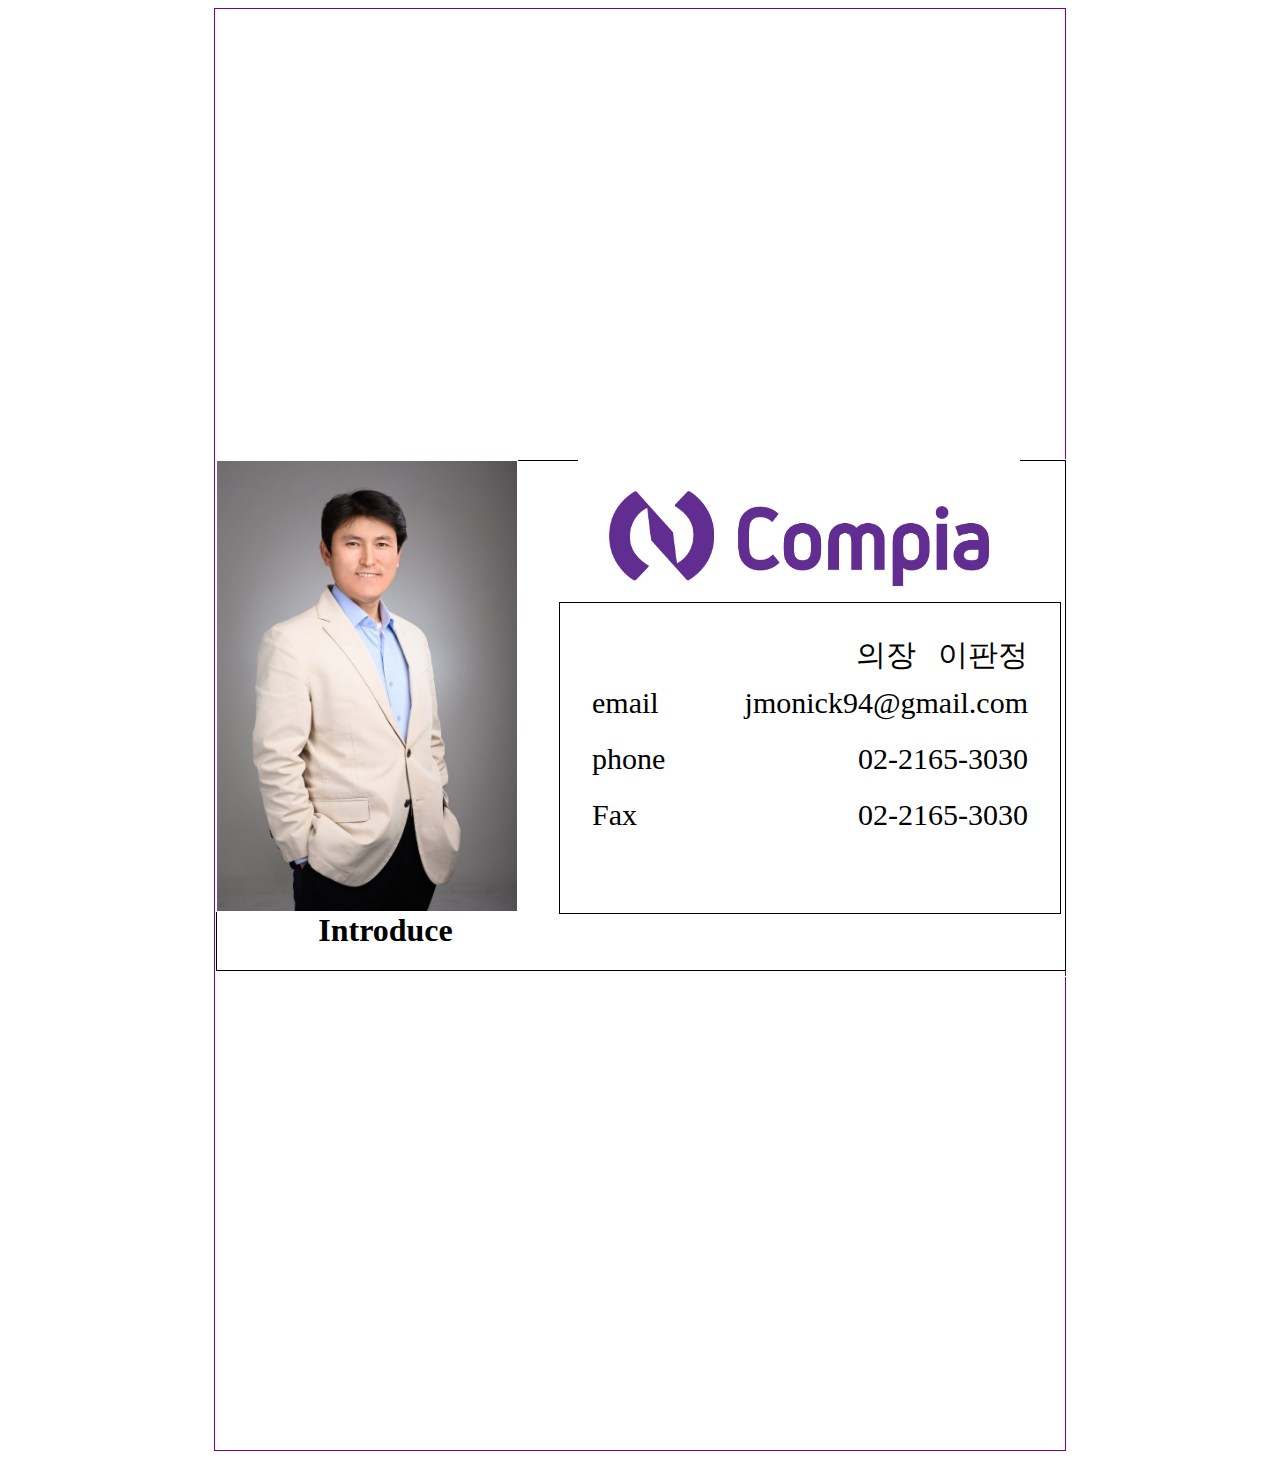
==== index.html @ 0e8a0f9a "photo add" ====
<!DOCTYPE html>
<html lang="en">
  <head>
    <meta charset="UTF-8" />
    <meta http-equiv="X-UA-Compatible" content="IE=edge" />
    <meta
      name="viewport"
      content="width=device-width, initial-scale=1.0, maximum-scale=1.0, minimum-scale=1.0, user-scalable=no, target-densitydpi=medium-dpi"
    />
    <link rel="stylesheet" href="/index.css" />
    <title>Landing Page</title>
  </head>
  <body>
    <center>
      <div
        id="div_wrapper"
        style="
          height: 1441px;
          width: 850px;
          border: 1px solid purple;
          position: relative;
        "
      >
        <div id="imgcontainer" style="height: 450px;">
          <iframe
            width="850px"
            height="450"
            src="https://youtu.be/2kxlyRUYtfc"
            title="YouTube video player"
            frameborder="0"
            allow="accelerometer; autoplay; clipboard-write; encrypted-media; gyroscope; picture-in-picture"
            allowfullscreen
          >
          </iframe>
        </div>
        <!--명함 사진 및 이름/정보 적는 div wrapper-->
        <div
          id="intro_wrapper"
          style="
            height: 516.34px;
            width: 850px;
            margin: ;
            border: 1px solid white;
          "
        >
          <!--명함 wrapper -->
          <div
            id="mypicture"
            style="
              height: 450px;
              width: 300px;
              padding: 10;
              margin: 0;
              border: 1px solid white;
              align-self: center;
              float: left;
            "
          >
            <img
              src="/src/이판정의장님/명함사진.jpg"
              style="width: 100%; height: auto"
            />
          </div>
          <!--로고 넣는 곳-->
          <div
            id="detail_logo"
            style="
              height: 80px;
              width: 380px;
              padding: 30px;
              margin-left: 60px;
              border: 1px solid white;
              align-items: center;
              float: left;
            "
          >
            <img
              src="/src/3사 로고/콤피아로고.png"
              style="width: 100%; height: auto"
            />
          </div>

          <div
            id="description"
            style="
              height: 270px;
              width: 460px;
              padding: 20px;
              margin: 5px;
              border: 1px solid black;
              align-items: center;
              margin-top: auto;
              float: right;
            "
          >
          <div id="NP_Wrapper" style="height: 50px; width: auto; border: 1px solid white; float: right;">
          <!--직함wrapper-->
            <span
              id="des_postion"
              style="
                height: 100;
                width: auto;
               position: relative;
                border: 1px solid white;
                padding: 10px;
                font-size: 30px;
                float:right; "
            >
            이판정
        </span>
            <span
            id="des_postion"
            style="
              height: 200;
              width:auto ;
              padding: 10px;
              margin: 0px auto;
              border: 1px solid white;
              font-size: 30px;
              float:left;
              
            "
          >
            의장
          </span>
          </div>
          <div id="email" style="border: 1px solid white;">
            <span
            id="des_postion"
            style="
              height: 100;
              width: auto;
             position: relative;
              border: 1px solid white;
              padding: 10px;
              font-size: 30px;
              float:right; "
          >
         jmonick94@gmail.com
      </span>
          <span
          id="des_postion"
          style="
            height: 200;
            width:auto ;
            padding: 10px;
            margin: 0px auto;
            border: 1px solid white;
            font-size: 30px;
            float:left;
          "
        >
          email
          </div>
        <div id="Fax" style="border: 1px solid white;">
          <span
          id="des_postion"
          style="
            height: 100;
            width: auto;
           position: relative;
            border: 1px solid white;
            padding: 10px;
            font-size: 30px;
            float:right; "
        >
       02-2165-3030
    </span>
        <span
        id="des_postion"
        style="
          height: 200;
          width:auto ;
          padding: 10px;
          margin: 0px auto;
          border: 1px solid white;
          font-size: 30px;
          float:left;
        "
      >
       phone
        </div>
        <div id="Fax" style="border: 1px solid white;">
          <span
          id="des_postion"
          style="
            height: 100;
            width: auto;
           position: relative;
            border: 1px solid white;
            padding: 10px;
            font-size: 30px;
            float:right; "
        >
       02-2165-3030
    </span>
        <span
        id="des_postion"
        style="
          height: 200;
          width:auto ;
          padding: 10px;
          margin: 0px auto;
          border: 1px solid white;
          font-size: 30px;
          float:left;
        "
      >
       Fax
        </div>
        </div>
        
        
        <div id="introducemyself" style="border: 1px solid black;">
          <h1>Introduce</h1>
          <p>
            </p>
            </div>
        </div>
        </div>
        </div>
        </div>
        </div>
        </center>
  </body>
</html>
---- index.css ----
@media (max-width: 480px) {
  .wrapper {
    padding: 40px 20px;
  }
}
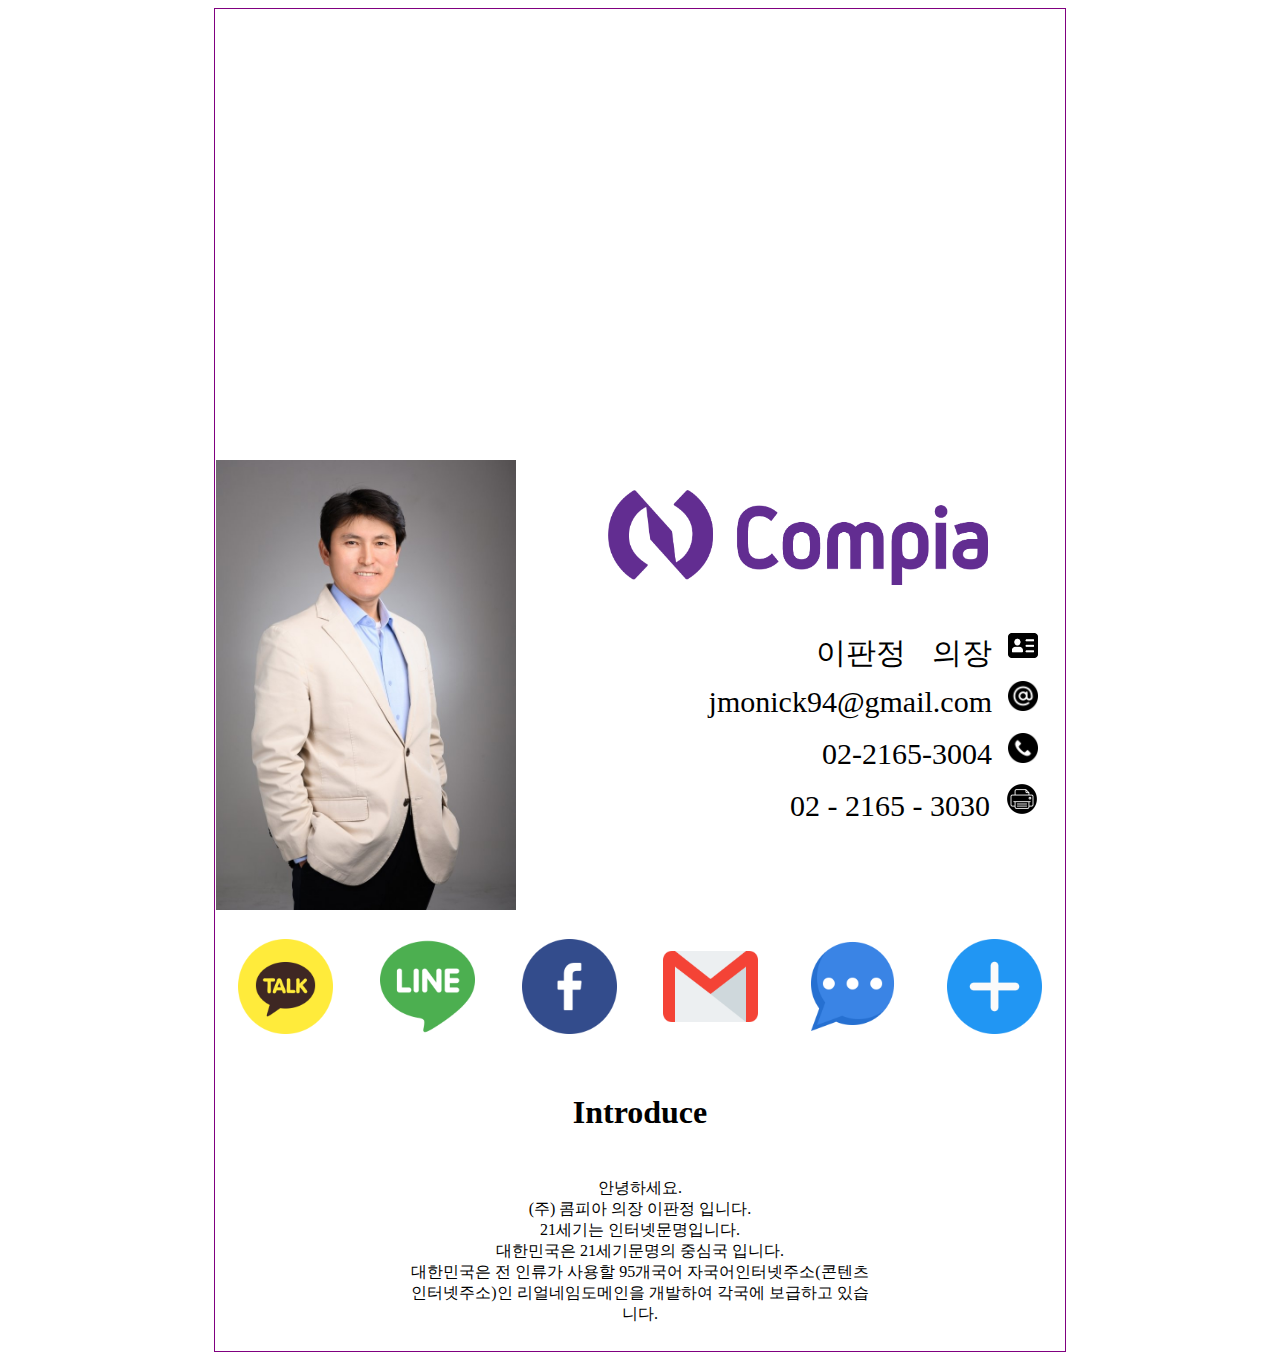
==== commit 0b600ba5: "add" ====
--- a/index.html
+++ b/index.html
@@ -15,13 +15,13 @@
       <div
         id="div_wrapper"
         style="
-          height: 1441px;
+          height: auto;
           width: 850px;
           border: 1px solid purple;
           position: relative;
         "
       >
-        <div id="imgcontainer" style="height: 450px;">
+        <div id="imgcontainer" style="height: 450px">
           <iframe
             width="850px"
             height="450"
@@ -37,10 +37,8 @@
         <div
           id="intro_wrapper"
           style="
-            height: 516.34px;
+            height: 480px;
             width: 850px;
-            margin: ;
-            border: 1px solid white;
           "
         >
           <!--명함 wrapper -->
@@ -61,6 +59,7 @@
               style="width: 100%; height: auto"
             />
           </div>
+
           <!--로고 넣는 곳-->
           <div
             id="detail_logo"
@@ -76,10 +75,11 @@
           >
             <img
               src="/src/3사 로고/콤피아로고.png"
-              style="width: 100%; height: auto"
+              style="width: 100%; height: auto; float: right;"
             />
           </div>
 
+          <!--이름 직함 이메일 팩스 전화번호 전체 -->
           <div
             id="description"
             style="
@@ -87,140 +87,216 @@
               width: 460px;
               padding: 20px;
               margin: 5px;
-              border: 1px solid black;
               align-items: center;
               margin-top: auto;
               float: right;
             "
           >
-          <div id="NP_Wrapper" style="height: 50px; width: auto; border: 1px solid white; float: right;">
-          <!--직함wrapper-->
-            <span
-              id="des_postion"
-              style="
-                height: 100;
+
+          <!--이름 직함 wrapper-->
+            <div
+              id="NP_Wrapper"
+              style="
+                height: 50px;
                 width: auto;
-               position: relative;
                 border: 1px solid white;
-                padding: 10px;
-                font-size: 30px;
-                float:right; "
+                float: right;
+              "
             >
-            이판정
-        </span>
-            <span
-            id="des_postion"
+              <div
+                id="des_postion"
+                style="
+                  height: 100;
+                  width: auto;
+                  position: relative;
+                  border: 1px solid white;
+                  padding: 10px;
+                  font-size: 30px;
+                  display: inline-block;
+                "
+              >
+                이판정
+              </div>
+              <div
+                id="des_postion"
+                style="
+                  height: 200;
+                  width: auto;
+                  padding: 10px;
+                  margin: 0px auto;
+                  border: 1px solid white;
+                  font-size: 30px;
+                  display: inline-block;
+                "
+              >
+                의장
+              </div>
+              <img src="src/icon/id-card.png"  
+              style="
+              height: 33px;
+              width: 30px;
+              margin: 0px auto;
+              border: 1px solid white;
+              font-size: 30px;
+              display: inline-block;
+              "/>
+              </div>
+              <!--이메일-->
+              <div
+              id="email_Wrapper"
+              style="
+                height: 50px;
+                width: auto;
+                border: 1px solid white;
+                float: right;
+              "
+            >
+              <div
+                id="des_postion"
+                style="
+                  height: 100;
+                  width: auto;
+                  position: relative;
+                  border: 1px solid white;
+                  padding: 10px;
+                  font-size: 30px;
+                  display: inline-block;
+                  
+                
+                "
+              >
+              jmonick94@gmail.com
+            </div>
+            <img src="src/icon/arroba.png"  
             style="
-              height: 200;
-              width:auto ;
-              padding: 10px;
-              margin: 0px auto;
-              border: 1px solid white;
-              font-size: 30px;
-              float:left;
-              
-            "
-          >
-            의장
-          </span>
-          </div>
-          <div id="email" style="border: 1px solid white;">
-            <span
-            id="des_postion"
-            style="
-              height: 100;
-              width: auto;
-             position: relative;
-              border: 1px solid white;
-              padding: 10px;
-              font-size: 30px;
-              float:right; "
-          >
-         jmonick94@gmail.com
-      </span>
-          <span
-          id="des_postion"
-          style="
-            height: 200;
-            width:auto ;
-            padding: 10px;
+            height: 30px;
+            width: 30px;
             margin: 0px auto;
             border: 1px solid white;
             font-size: 30px;
-            float:left;
-          "
-        >
-          email
+            display: inline-block;
+            "/>
+            </div>
+            <!--이메일-->
+            <div
+              id="email_Wrapper"
+              style="
+              height: 50px;
+              width: auto;
+              border: 1px solid white;
+              float: right;
+              "
+              >
+                <div
+                  id="des_postion"
+                  style="
+                    height: 100;
+                    width: auto;
+                    position: relative;
+                    border: 1px solid white;
+                    padding: 10px;
+                    font-size: 30px;
+                    display: inline-block;
+                  "
+                >
+                  02-2165-3004
+                </div>
+                <img src="src/icon/phone-call.png"  
+                style="
+                height: 30px;
+                width: 30px;
+                margin: 0px auto;
+                border: 1px solid white;
+                font-size: 30px;
+                display: inline-block;
+                "/>
+                </div>
+            <!--fax-->
+            <div
+              id="email_Wrapper"
+              style="
+              height: 50px;
+              width: auto;
+              border: 1px solid white;
+              float: right;
+              "
+              >
+                <div
+                    id="des_postion"
+                    style="
+                      height: 100;
+                      width: auto;
+                      position: relative;
+                      border: 1px solid white;
+                      padding: 10px;
+                      font-size: 30px;
+                      display: inline-block;
+                    "
+                  >
+                  02 - 2165 - 3030
+              </div>
+              <img src="src/icon/fax.png"  
+              style="
+              height: 32px;
+              width: 32px;
+              margin: 0px auto;
+              border: 1px solid white;
+              font-size: 30px;
+              display: inline-block;
+              "/>
+              </div>
+                </div>
+                </div>
+
+                <!--아이콘-->
+                <div class="icons" style="height: auto;display: flex; justify-content: space-around;">
+                  
+                    <img src="src/icon/premium-icon-kakao-talk-3669973.png"
+                    style="height:95px; width: 95px; flex-direction: column; display: flex;justify-content: space-around;">
+                    <img src="src/icon/free-icon-line-2111498.png"
+                    style="height:95px; width: 95px;  flex-direction: column;display: flex;justify-content: space-around;">
+                    <img src="src/icon/premium-icon-facebook-4494475.png"
+                    style="height:95px; width: 95px;  flex-direction: column;display: flex;justify-content: space-around;">
+                    <img src="src/icon/free-icon-gmail-732200.png"
+                    style="height:95px; width: 95px;  flex-direction: column;display: flex;justify-content: space-around;">
+                    <img src="src/icon/message.png"
+                    style="height:95px; width: 95px;  flex-direction: column;display: flex;justify-content: space-around;">
+                    <img src="src/icon/free-icon-plus-1828817.png"
+                    style="height:95px; width: 95px;  flex-direction: column;display: flex;justify-content: space-around;">
+
+                </div>        
+
+                <!--Introduction-->
+                <div id="introducemyself">
+                  <h1 style="margin-top: 60px;">Introduce</h1>
+
+                  <!--소개글-->
+                  <div class="diaglogue" 
+                  style="
+                    height: auto;
+                    width: 460px;
+                    padding: 10px;
+                    align-items: center;
+                    margin-top: auto;
+                    align-items: center;
+                  "
+                >
+                  <p>
+                    안녕하세요.<br>
+                    (주) 콤피아 의장 이판정 입니다.<Br>
+                    21세기는 인터넷문명입니다.<br>
+                    대한민국은 21세기문명의 중심국 입니다.<br>
+                    대한민국은 전 인류가 사용할 95개국어 자국어인터넷주소(콘텐츠인터넷주소)인 리얼네임도메인을 개발하여 각국에 보급하고 있습니다.<br>
+                    </p>
+                    </div>
+                </div>
+                
+
+              </div>
+            </div>
           </div>
-        <div id="Fax" style="border: 1px solid white;">
-          <span
-          id="des_postion"
-          style="
-            height: 100;
-            width: auto;
-           position: relative;
-            border: 1px solid white;
-            padding: 10px;
-            font-size: 30px;
-            float:right; "
-        >
-       02-2165-3030
-    </span>
-        <span
-        id="des_postion"
-        style="
-          height: 200;
-          width:auto ;
-          padding: 10px;
-          margin: 0px auto;
-          border: 1px solid white;
-          font-size: 30px;
-          float:left;
-        "
-      >
-       phone
         </div>
-        <div id="Fax" style="border: 1px solid white;">
-          <span
-          id="des_postion"
-          style="
-            height: 100;
-            width: auto;
-           position: relative;
-            border: 1px solid white;
-            padding: 10px;
-            font-size: 30px;
-            float:right; "
-        >
-       02-2165-3030
-    </span>
-        <span
-        id="des_postion"
-        style="
-          height: 200;
-          width:auto ;
-          padding: 10px;
-          margin: 0px auto;
-          border: 1px solid white;
-          font-size: 30px;
-          float:left;
-        "
-      >
-       Fax
-        </div>
-        </div>
-        
-        
-        <div id="introducemyself" style="border: 1px solid black;">
-          <h1>Introduce</h1>
-          <p>
-            </p>
-            </div>
-        </div>
-        </div>
-        </div>
-        </div>
-        </div>
-        </center>
+      </div>
+    </center>
   </body>
 </html>
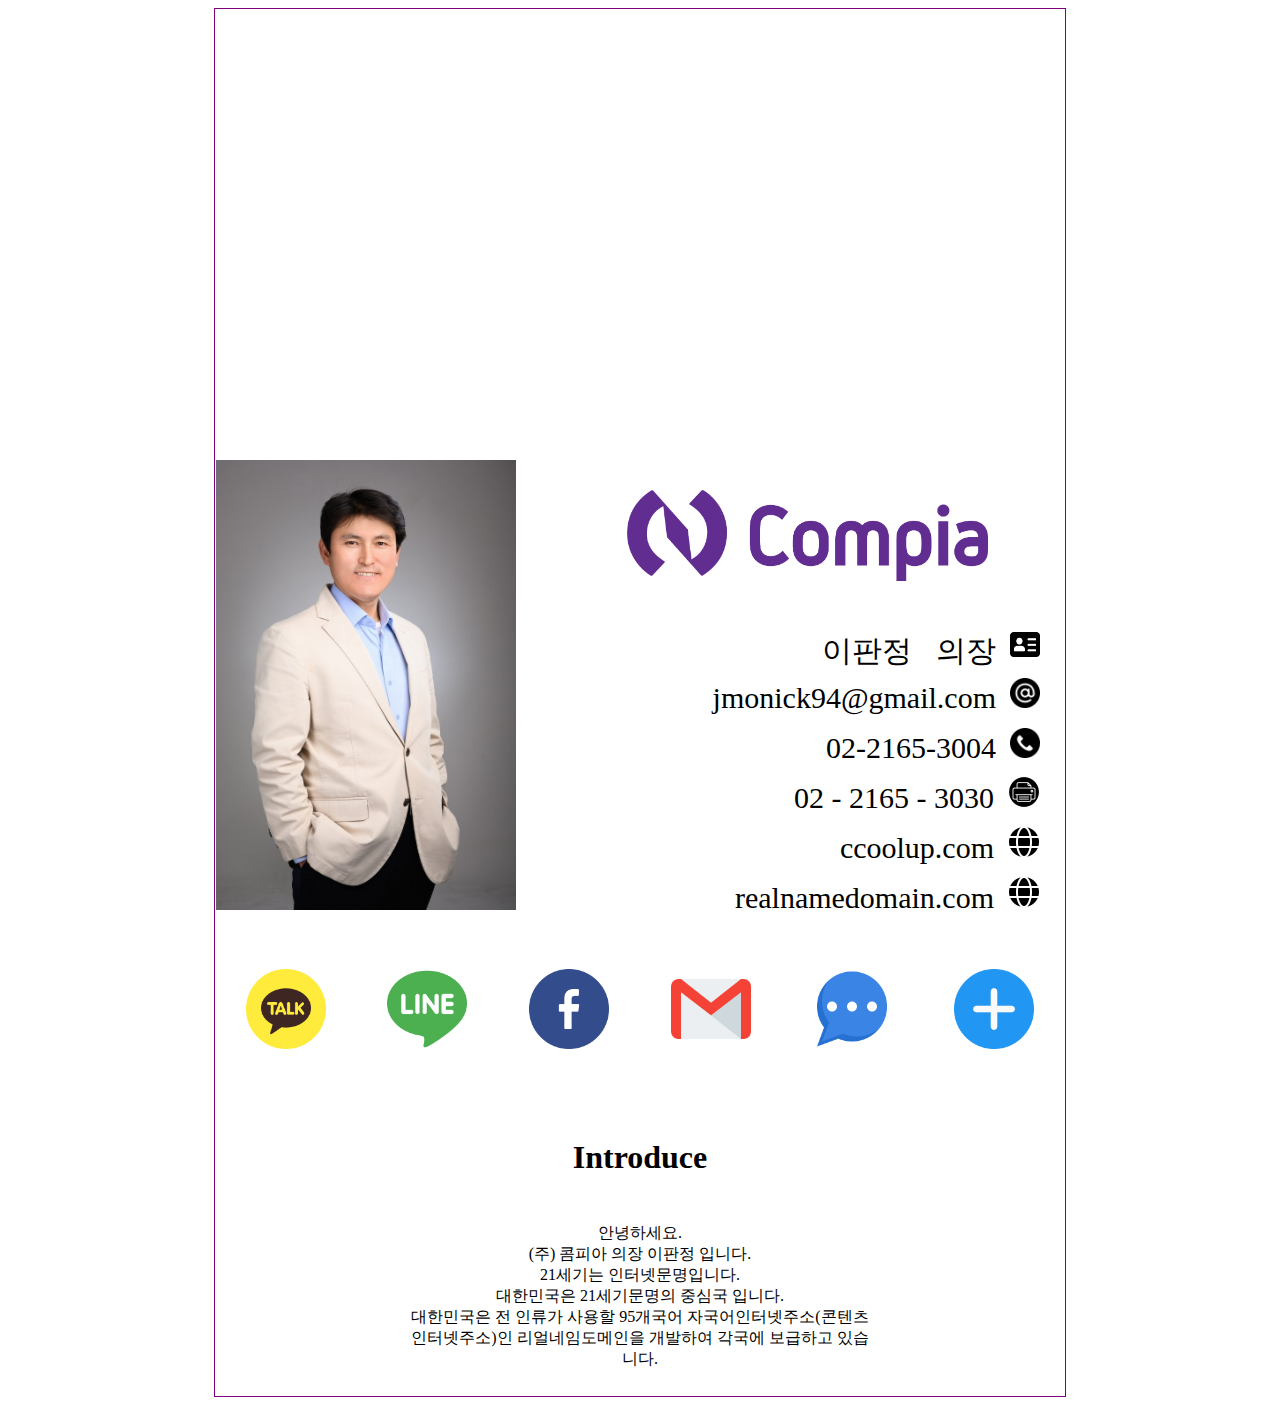
==== commit c5194f23: "icon add" ====
--- a/index.html
+++ b/index.html
@@ -75,7 +75,7 @@
           >
             <img
               src="/src/3사 로고/콤피아로고.png"
-              style="width: 100%; height: auto; float: right;"
+              style="width: 95%; height: auto; float: right;"
             />
           </div>
 
@@ -99,7 +99,6 @@
               style="
                 height: 50px;
                 width: auto;
-                border: 1px solid white;
                 float: right;
               "
             >
@@ -109,7 +108,6 @@
                   height: 100;
                   width: auto;
                   position: relative;
-                  border: 1px solid white;
                   padding: 10px;
                   font-size: 30px;
                   display: inline-block;
@@ -124,7 +122,6 @@
                   width: auto;
                   padding: 10px;
                   margin: 0px auto;
-                  border: 1px solid white;
                   font-size: 30px;
                   display: inline-block;
                 "
@@ -136,7 +133,6 @@
               height: 33px;
               width: 30px;
               margin: 0px auto;
-              border: 1px solid white;
               font-size: 30px;
               display: inline-block;
               "/>
@@ -147,7 +143,6 @@
               style="
                 height: 50px;
                 width: auto;
-                border: 1px solid white;
                 float: right;
               "
             >
@@ -157,7 +152,6 @@
                   height: 100;
                   width: auto;
                   position: relative;
-                  border: 1px solid white;
                   padding: 10px;
                   font-size: 30px;
                   display: inline-block;
@@ -172,18 +166,16 @@
             height: 30px;
             width: 30px;
             margin: 0px auto;
-            border: 1px solid white;
             font-size: 30px;
             display: inline-block;
             "/>
             </div>
-            <!--이메일-->
-            <div
-              id="email_Wrapper"
+            <!--Tel-->
+            <div
+              id="tel_Wrapper"
               style="
               height: 50px;
               width: auto;
-              border: 1px solid white;
               float: right;
               "
               >
@@ -193,7 +185,6 @@
                     height: 100;
                     width: auto;
                     position: relative;
-                    border: 1px solid white;
                     padding: 10px;
                     font-size: 30px;
                     display: inline-block;
@@ -206,18 +197,16 @@
                 height: 30px;
                 width: 30px;
                 margin: 0px auto;
-                border: 1px solid white;
                 font-size: 30px;
                 display: inline-block;
                 "/>
                 </div>
             <!--fax-->
             <div
-              id="email_Wrapper"
+              id="fax_Wrapper"
               style="
               height: 50px;
               width: auto;
-              border: 1px solid white;
               float: right;
               "
               >
@@ -227,7 +216,6 @@
                       height: 100;
                       width: auto;
                       position: relative;
-                      border: 1px solid white;
                       padding: 10px;
                       font-size: 30px;
                       display: inline-block;
@@ -240,11 +228,73 @@
               height: 32px;
               width: 32px;
               margin: 0px auto;
-              border: 1px solid white;
               font-size: 30px;
               display: inline-block;
               "/>
               </div>
+            
+              <!--Web-->
+            <div
+            id="web_Wrapper"
+            style="
+            height: 50px;
+            width: auto;
+            float: right;
+            "
+            >
+            <div
+            id="des_postion"
+            style="
+            height: 100;
+            width: auto;
+            position: relative;
+            padding: 10px;
+            font-size: 30px;
+            display: inline-block;
+            "
+            >
+                ccoolup.com
+            </div>
+            <img src="src/icon/web.png"  
+            style="
+            height: 32px;
+            width: 32px;
+            margin: 0px auto;
+            font-size: 30px;
+            display: inline-block;
+            "/>
+            </div>
+              <!--web-->
+              <div
+              id="web_Wrapper"
+              style="
+              height: 50px;
+              width: auto;
+              float: right;
+              "
+              >
+              <div
+              id="des_postion"
+              style="
+              height: 100;
+              width: auto;
+              position: relative;
+              padding: 10px;
+              font-size: 30px;
+              display: inline-block;
+              "
+              >
+              realnamedomain.com
+              </div>
+              <img src="src/icon/web.png"  
+              style="
+              height: 32px;
+              width: 32px;
+              margin: 0px auto;
+              font-size: 30px;
+              display: inline-block;
+              "/>
+              </div>            
                 </div>
                 </div>
 
@@ -252,17 +302,17 @@
                 <div class="icons" style="height: auto;display: flex; justify-content: space-around;">
                   
                     <img src="src/icon/premium-icon-kakao-talk-3669973.png"
-                    style="height:95px; width: 95px; flex-direction: column; display: flex;justify-content: space-around;">
+                    style="height:80px; width: 80px; flex-direction: column; display: flex;justify-content: space-around; padding: 30px;">
                     <img src="src/icon/free-icon-line-2111498.png"
-                    style="height:95px; width: 95px;  flex-direction: column;display: flex;justify-content: space-around;">
+                    style="height:80px; width: 80px; flex-direction: column;display: flex;justify-content: space-around ;padding: 30px;">
                     <img src="src/icon/premium-icon-facebook-4494475.png"
-                    style="height:95px; width: 95px;  flex-direction: column;display: flex;justify-content: space-around;">
+                    style="height:80px; width: 80px; flex-direction: column;display: flex;justify-content: space-around; padding: 30px;">
                     <img src="src/icon/free-icon-gmail-732200.png"
-                    style="height:95px; width: 95px;  flex-direction: column;display: flex;justify-content: space-around;">
+                    style="height:80px; width: 80px;flex-direction: column;display: flex;justify-content: space-around; padding: 30px;">
                     <img src="src/icon/message.png"
-                    style="height:95px; width: 95px;  flex-direction: column;display: flex;justify-content: space-around;">
+                    style="height:80px; width: 80px;  flex-direction: column;display: flex;justify-content: space-around; padding: 30px;">
                     <img src="src/icon/free-icon-plus-1828817.png"
-                    style="height:95px; width: 95px;  flex-direction: column;display: flex;justify-content: space-around;">
+                    style="height:80px; width: 80px; flex-direction: column;display: flex;justify-content: space-around; padding: 30px;">
 
                 </div>        
 
@@ -290,13 +340,11 @@
                     </p>
                     </div>
                 </div>
-                
-
+
+                <!---->
               </div>
             </div>
           </div>
-        </div>
-      </div>
     </center>
   </body>
 </html>
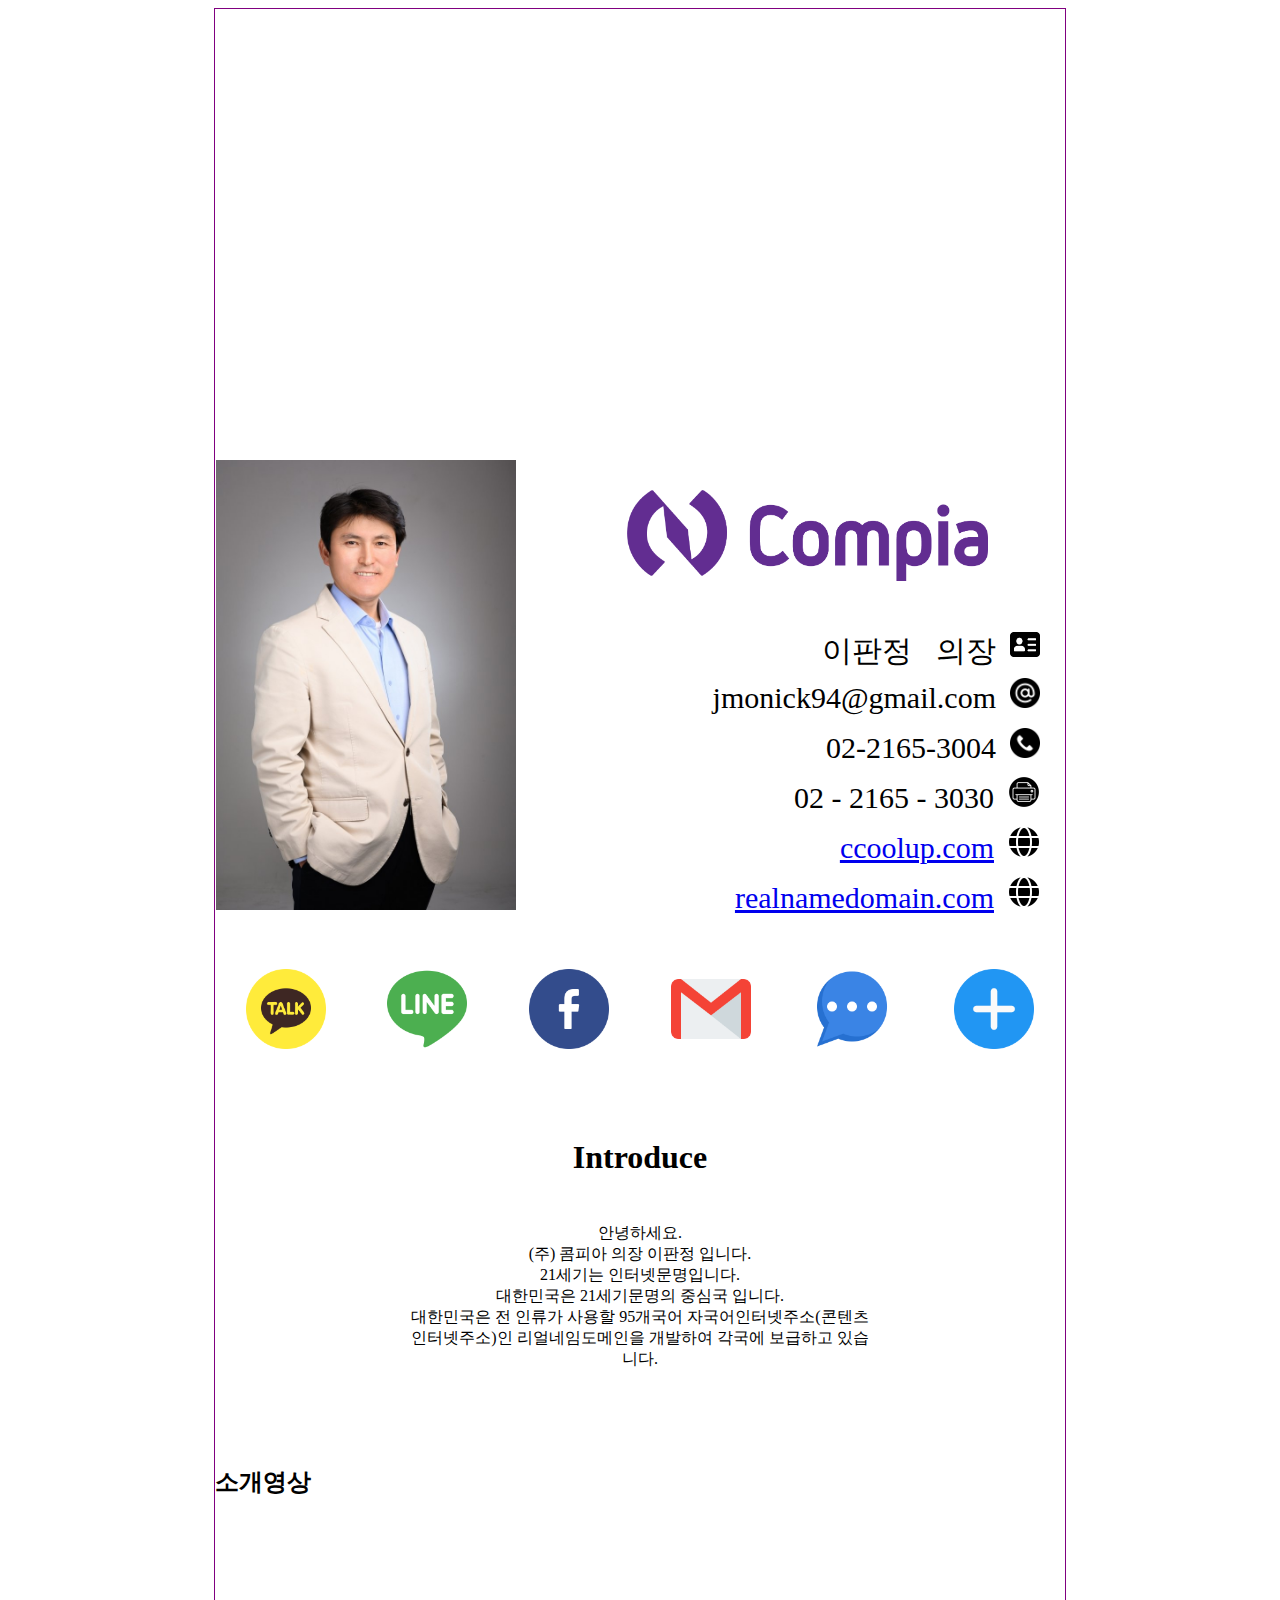
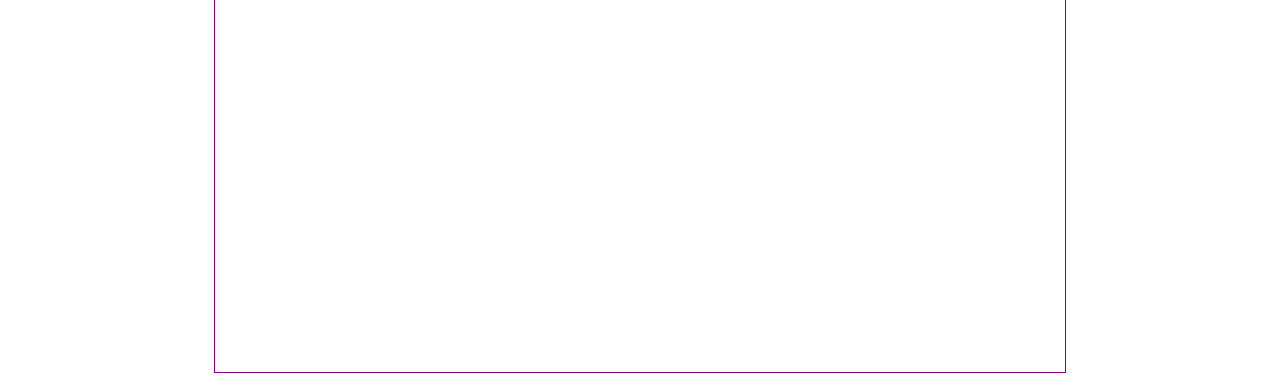
==== commit 7894319a: "fixed" ====
--- a/index.html
+++ b/index.html
@@ -23,15 +23,7 @@
       >
         <div id="imgcontainer" style="height: 450px">
           <iframe
-            width="850px"
-            height="450"
-            src="https://youtu.be/2kxlyRUYtfc"
-            title="YouTube video player"
-            frameborder="0"
-            allow="accelerometer; autoplay; clipboard-write; encrypted-media; gyroscope; picture-in-picture"
-            allowfullscreen
-          >
-          </iframe>
+          <iframe width="850" height="450" src="https://www.youtube.com/embed/VqnJfbJLhVw" title="YouTube video player" frameborder="0" allow="accelerometer; autoplay; clipboard-write; encrypted-media; gyroscope; picture-in-picture" allowfullscreen></iframe>
         </div>
         <!--명함 사진 및 이름/정보 적는 div wrapper-->
         <div
@@ -253,7 +245,7 @@
             display: inline-block;
             "
             >
-                ccoolup.com
+            <a href="https://coolup.ai/index_kr.php">ccoolup.com</a>
             </div>
             <img src="src/icon/web.png"  
             style="
@@ -284,7 +276,7 @@
               display: inline-block;
               "
               >
-              realnamedomain.com
+              <a href="https://realnamedomain.com/">realnamedomain.com</a>
               </div>
               <img src="src/icon/web.png"  
               style="
@@ -341,7 +333,13 @@
                     </div>
                 </div>
 
-                <!---->
+                <!--소개 영상-->
+                <div id="player" style="padding-top: 50px;">
+                  <div id="title" style="float: left;">
+                    <h2 style="padding-left: 20;">소개영상</h2>
+                  </div>
+                  <iframe width="850" height="450" src="https://www.youtube.com/embed/VqnJfbJLhVw" title="YouTube video player" frameborder="0" allow="accelerometer; autoplay; clipboard-write; encrypted-media; gyroscope; picture-in-picture" allowfullscreen></iframe>
+                </div>
               </div>
             </div>
           </div>
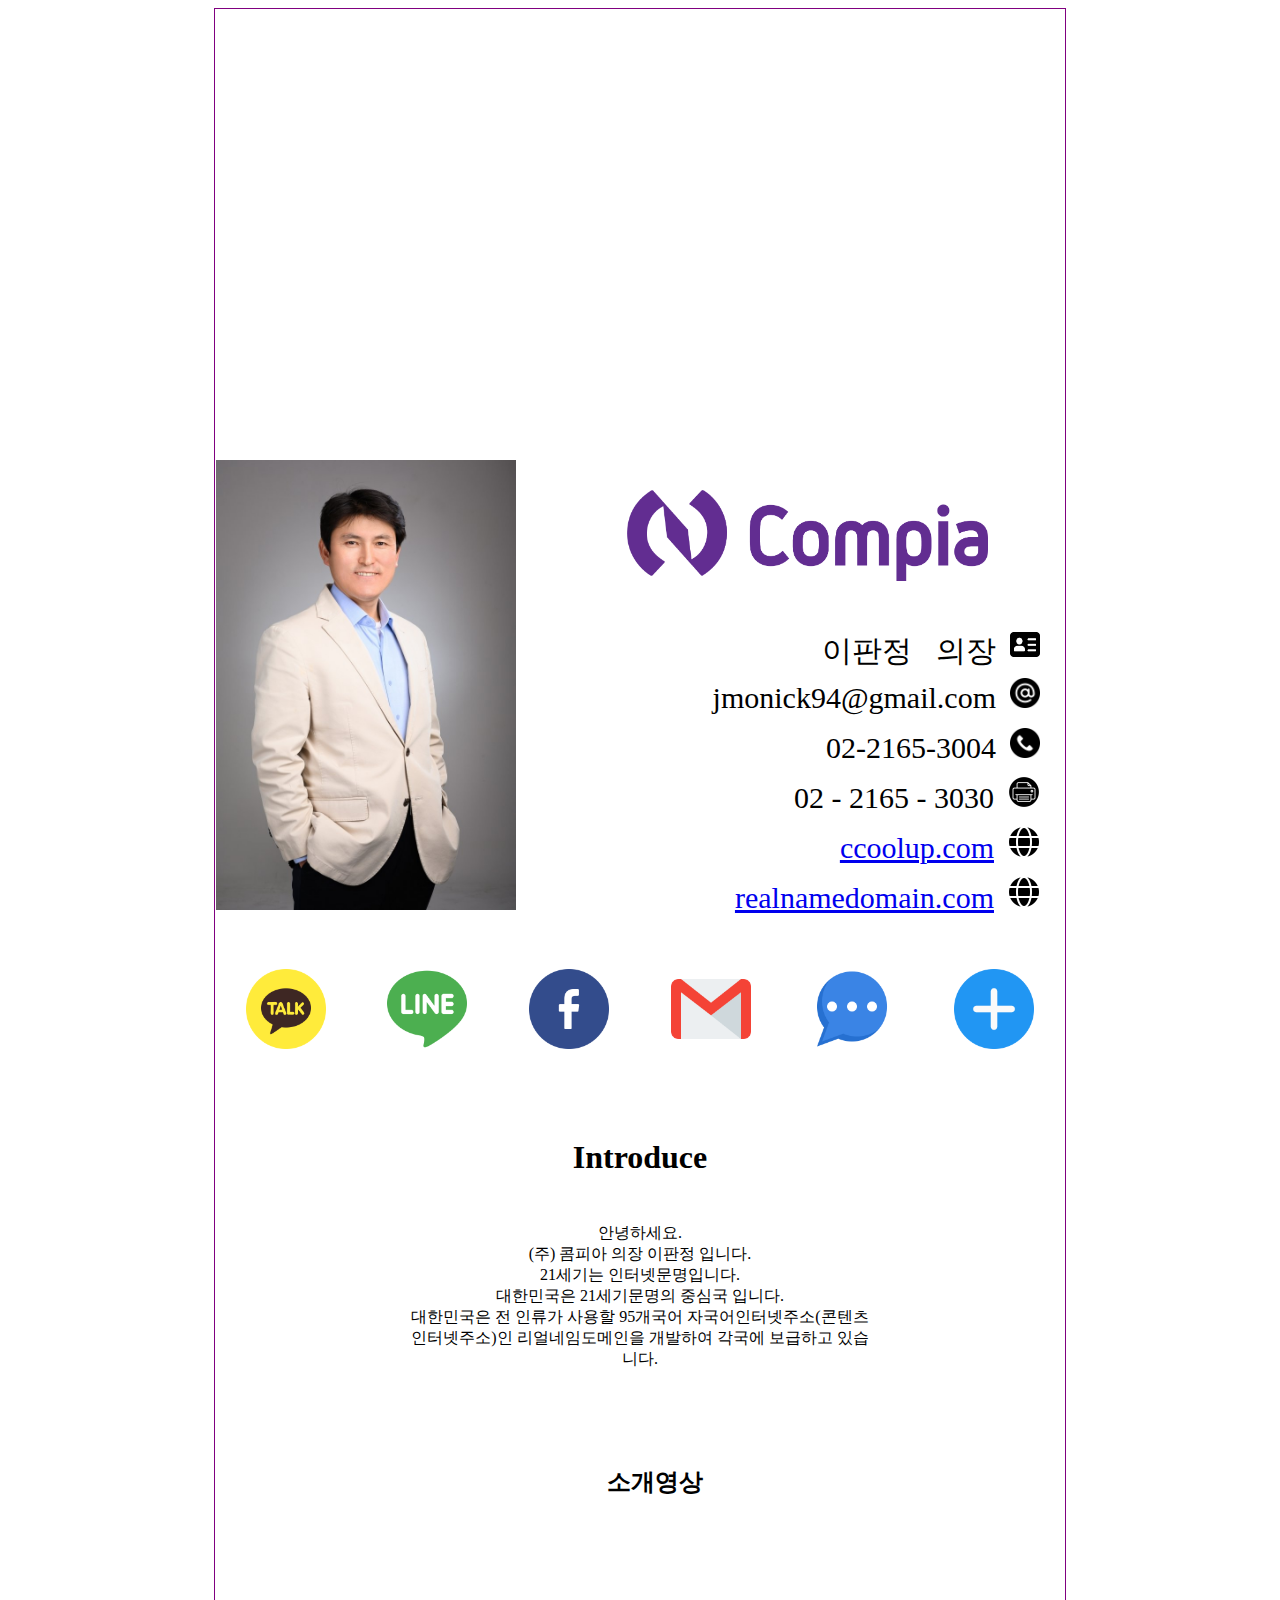
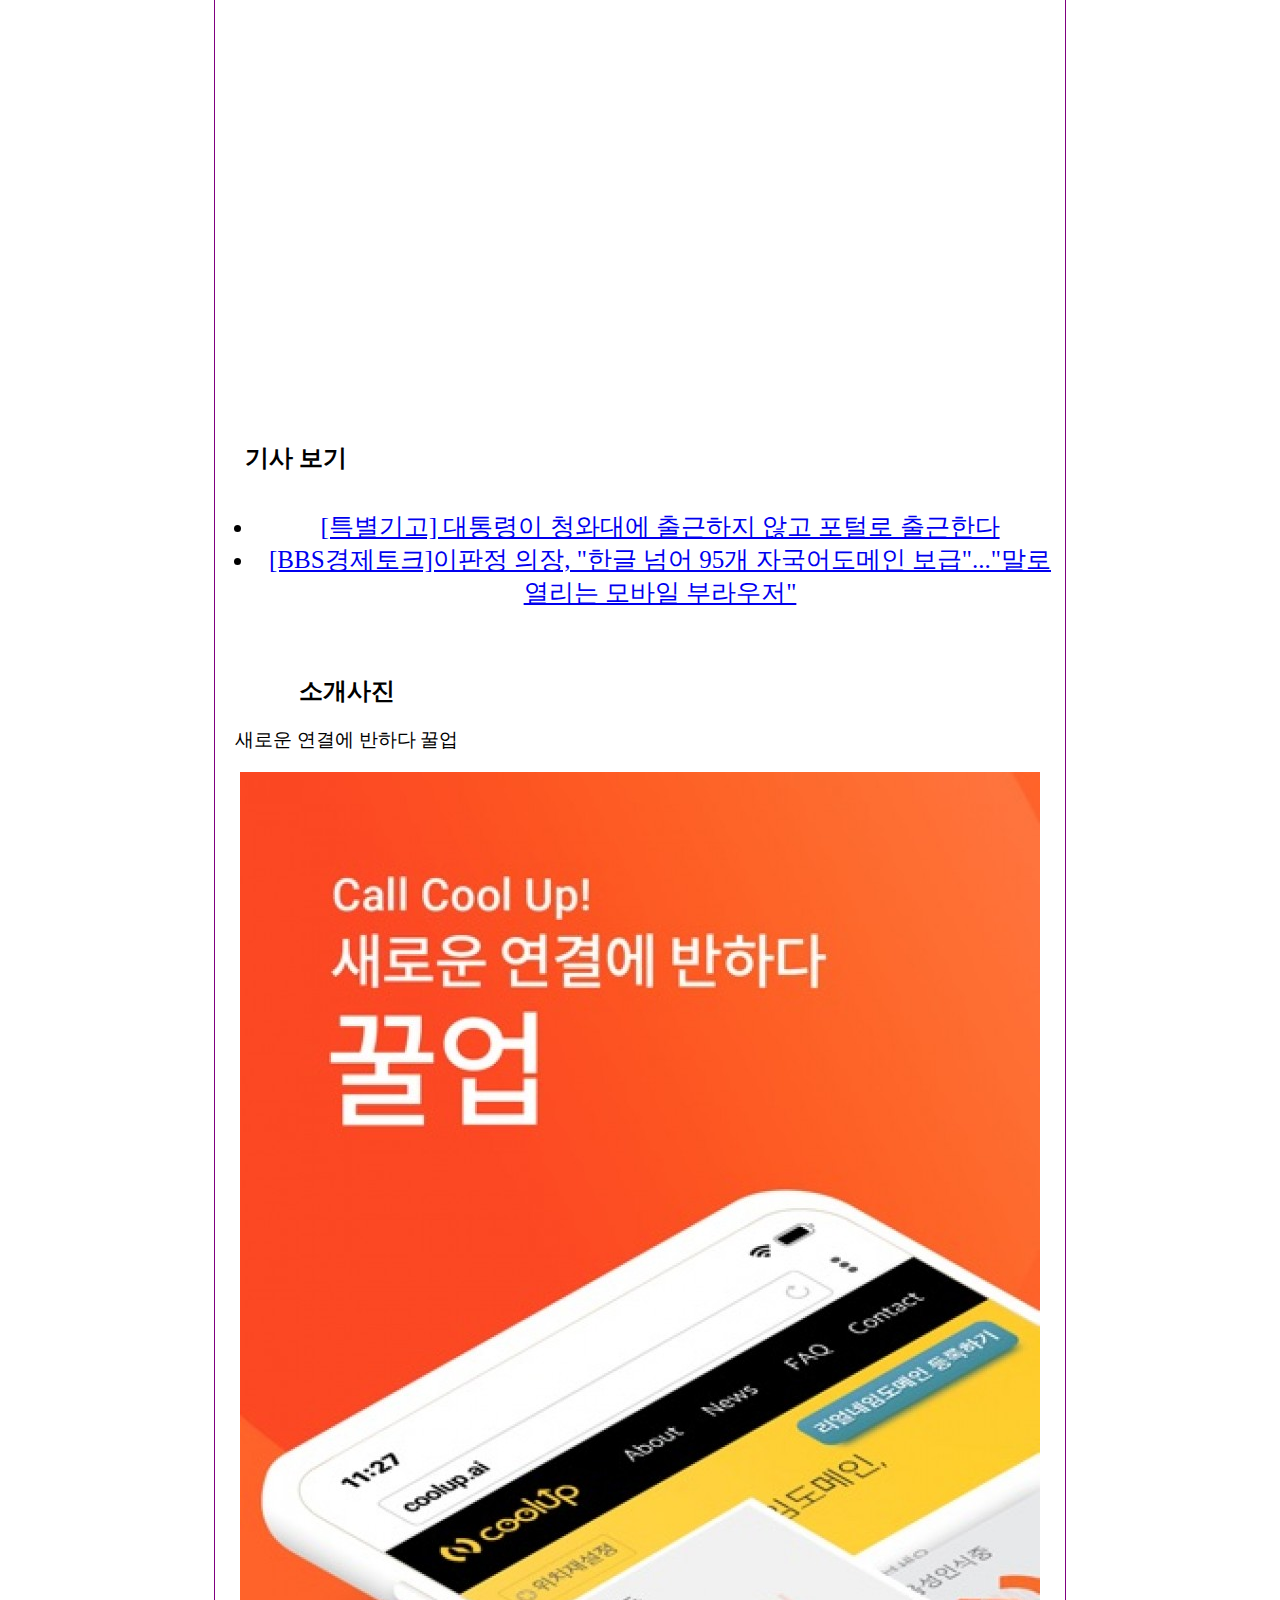
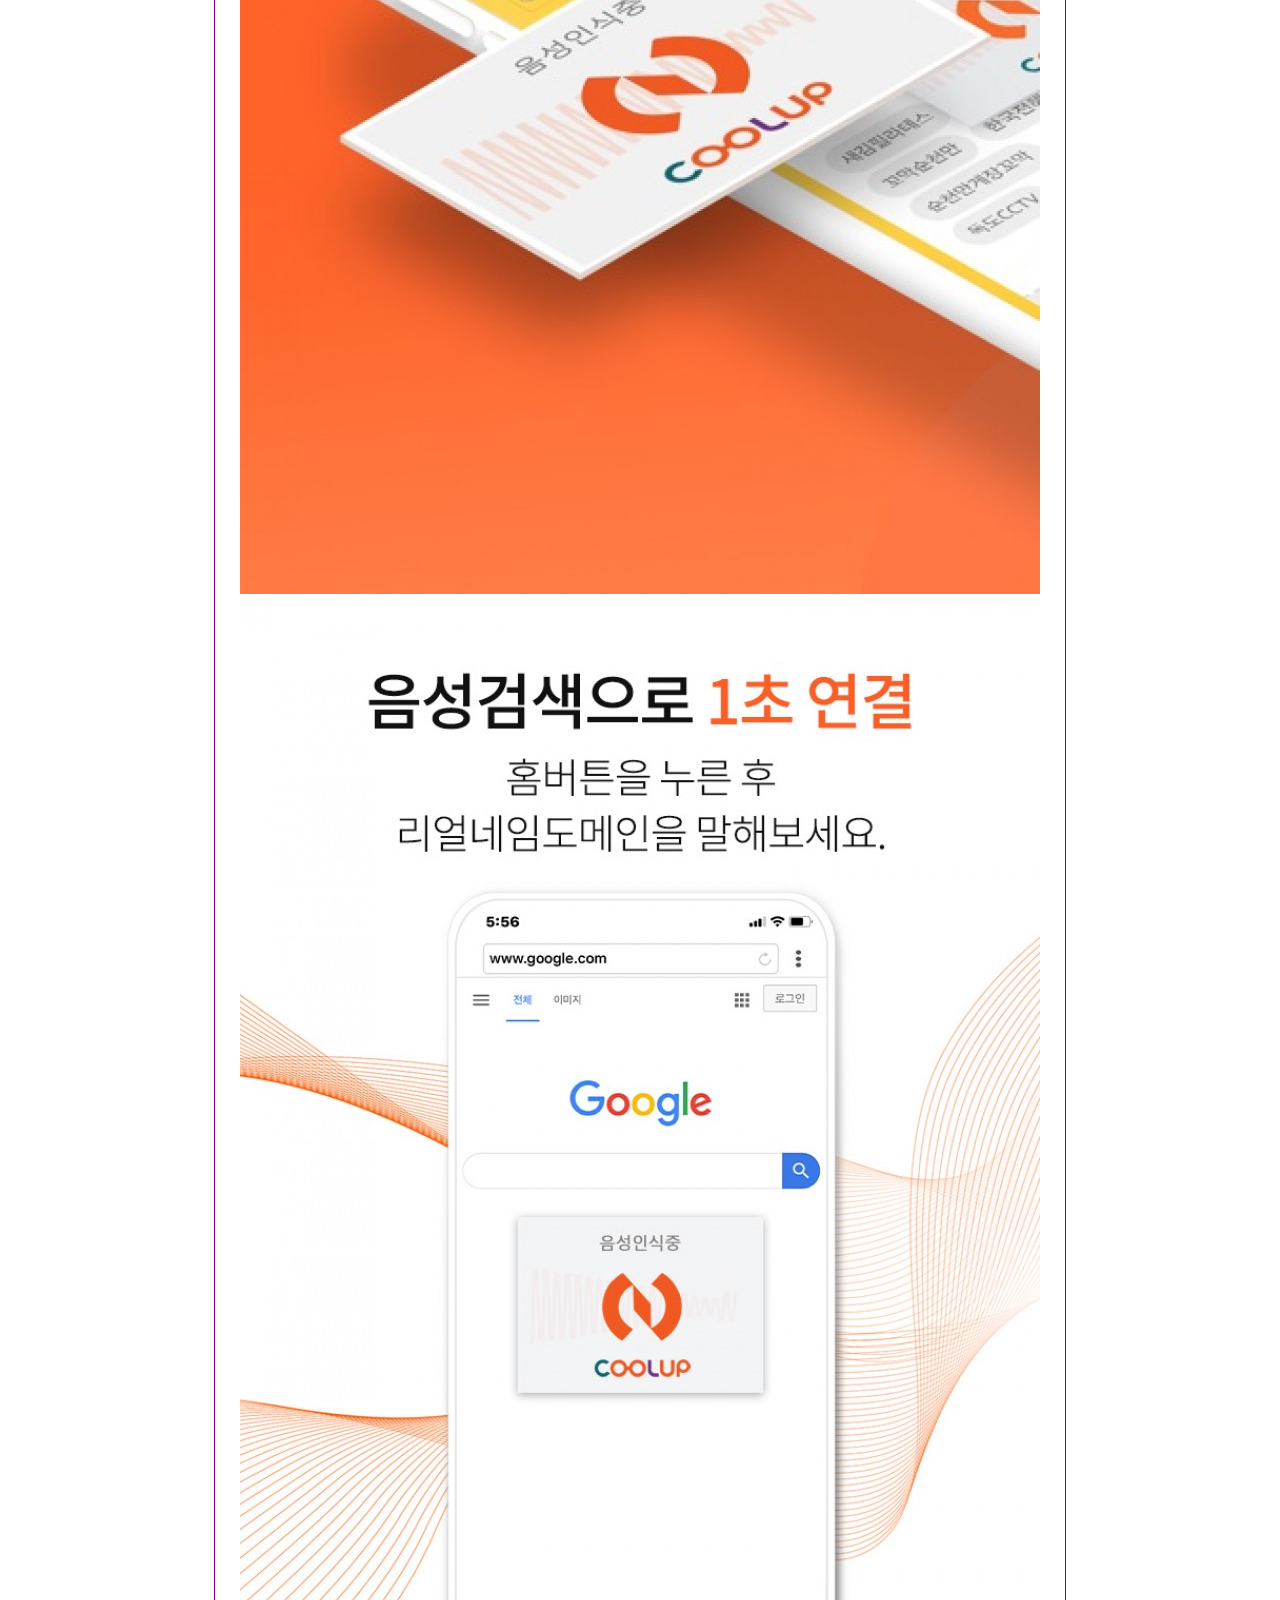
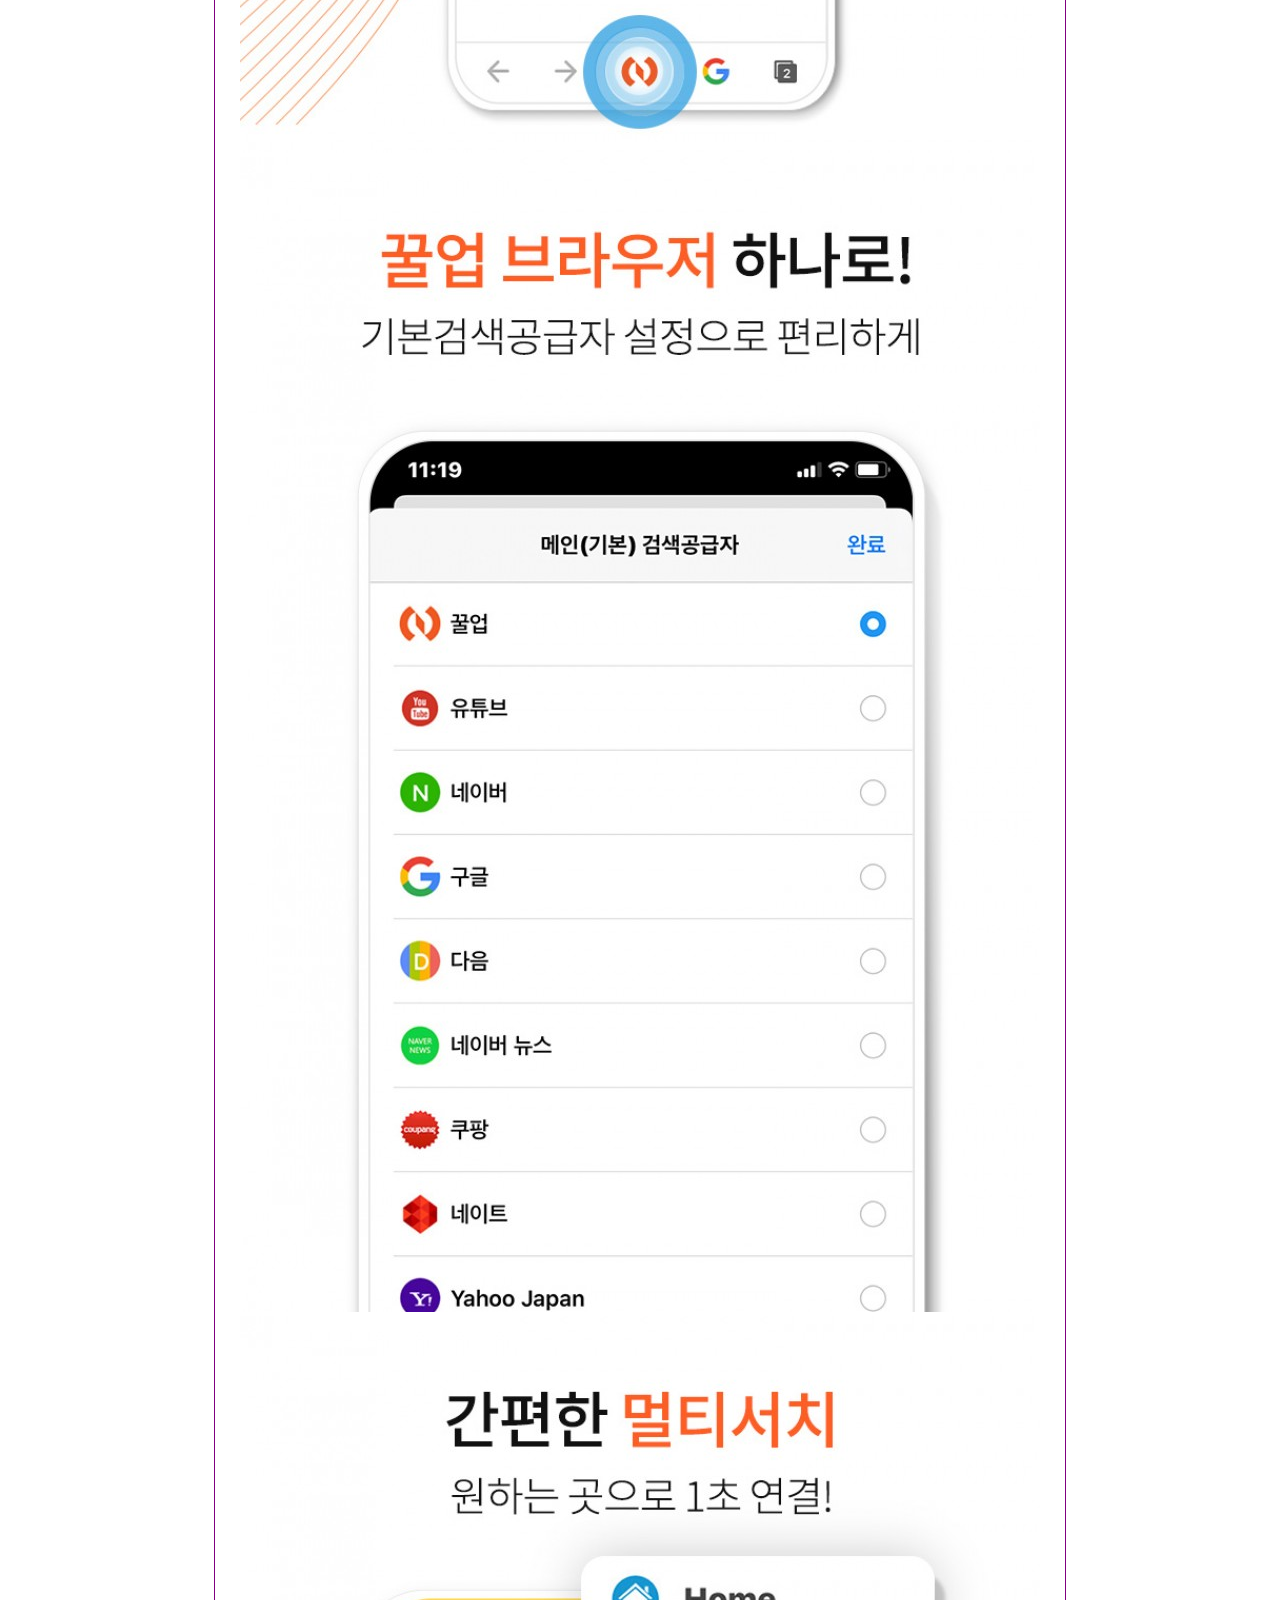
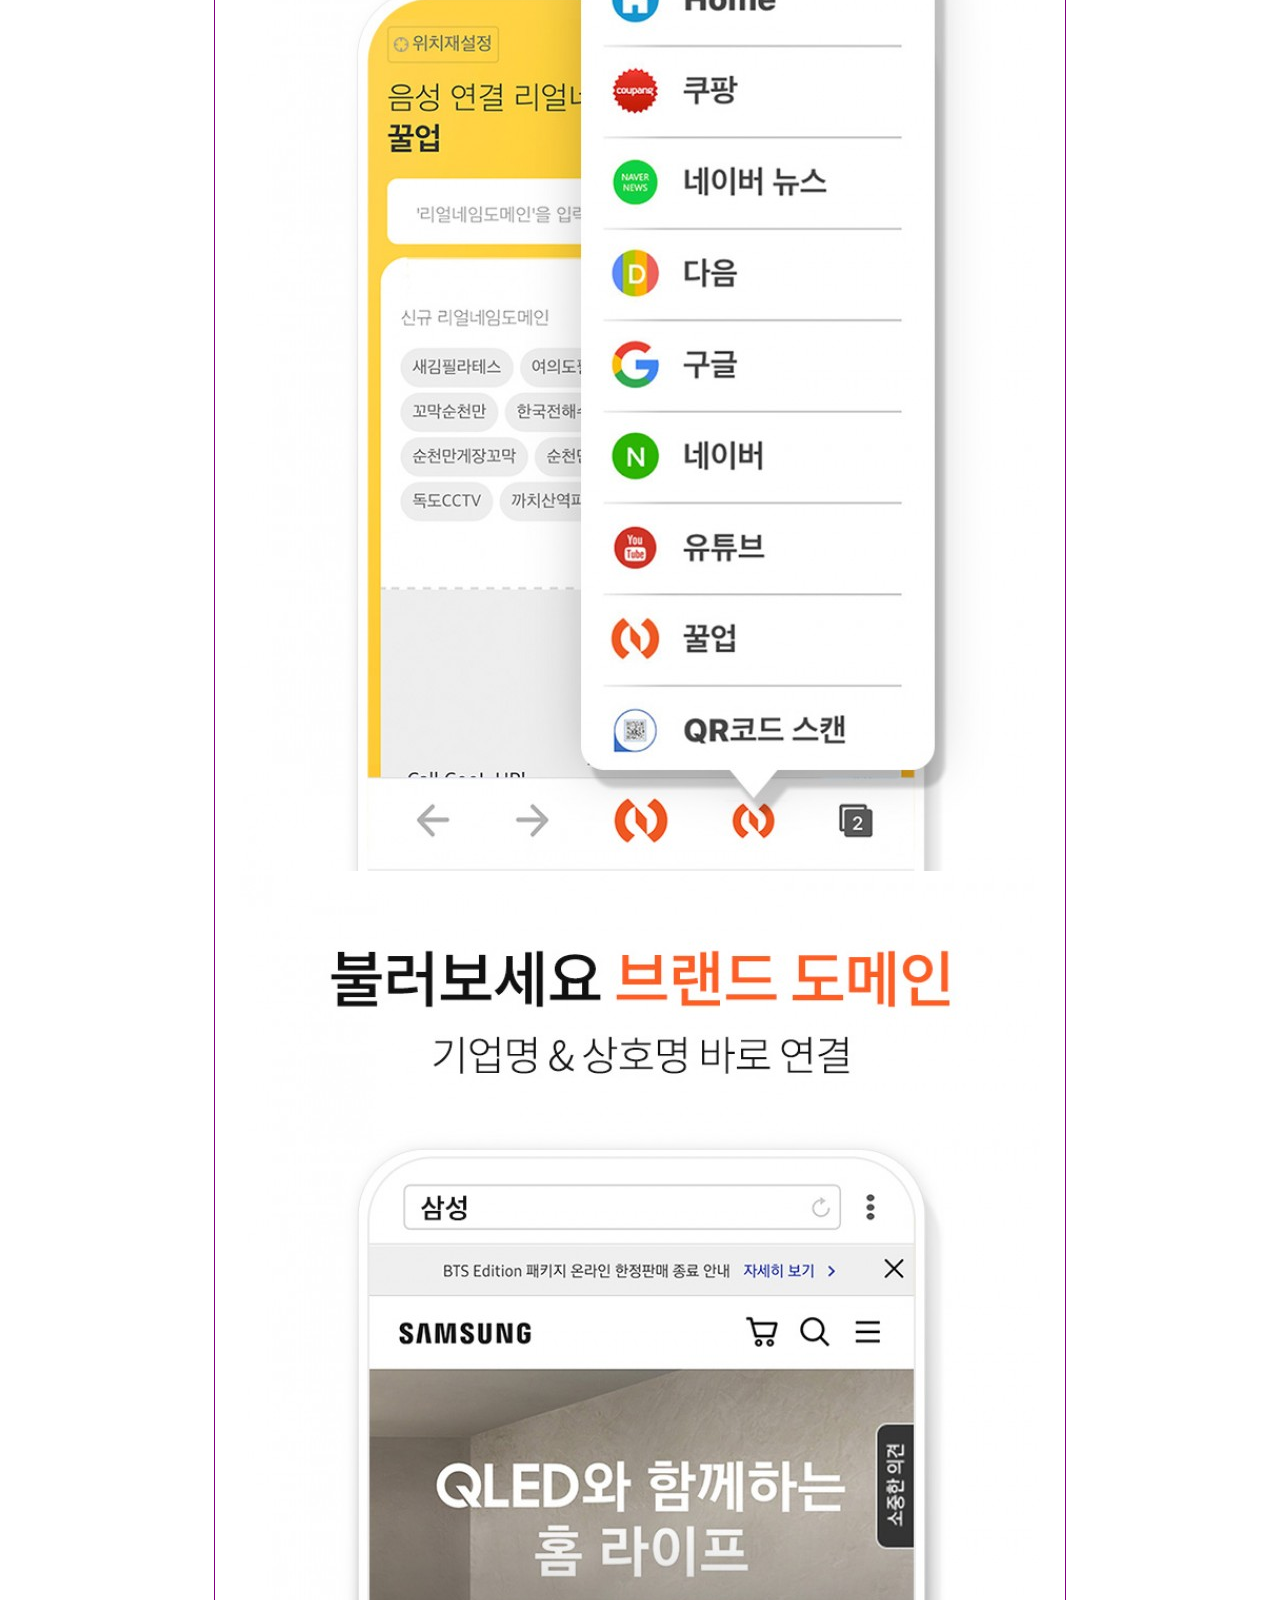
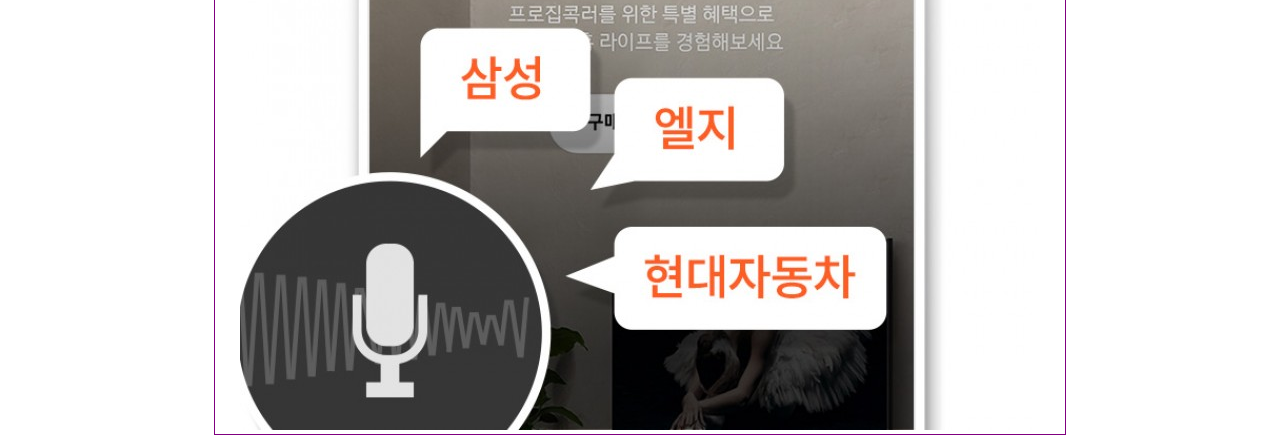
==== commit c6075a22: "last" ====
--- a/index.html
+++ b/index.html
@@ -22,7 +22,7 @@
         "
       >
         <div id="imgcontainer" style="height: 450px">
-          <iframe
+
           <iframe width="850" height="450" src="https://www.youtube.com/embed/VqnJfbJLhVw" title="YouTube video player" frameborder="0" allow="accelerometer; autoplay; clipboard-write; encrypted-media; gyroscope; picture-in-picture" allowfullscreen></iframe>
         </div>
         <!--명함 사진 및 이름/정보 적는 div wrapper-->
@@ -335,14 +335,39 @@
 
                 <!--소개 영상-->
                 <div id="player" style="padding-top: 50px;">
-                  <div id="title" style="float: left;">
-                    <h2 style="padding-left: 20;">소개영상</h2>
+                  <div id="title" style="margin-left: 30px;">
+                    <h2>소개영상</h2>
                   </div>
                   <iframe width="850" height="450" src="https://www.youtube.com/embed/VqnJfbJLhVw" title="YouTube video player" frameborder="0" allow="accelerometer; autoplay; clipboard-write; encrypted-media; gyroscope; picture-in-picture" allowfullscreen></iframe>
                 </div>
-              </div>
+                <!--소개 영상-->
+                <div id="news" style="padding-top: 50px;">
+                  <div id="title" style="margin-left: 30px; display:flex;">
+                    <h2 >기사 보기</h2>
+                  </div>
+                  <ul>
+                  <li style="font-size: 25px;"><a href="https://www.webeconomy.co.kr/mobile/article.html?no=215102">[특별기고] 대통령이 청와대에 출근하지 않고 포털로 출근한다</a></li>
+                  <li style="font-size: 25px;"><a href="http://news.bbsi.co.kr/news/articleView.html?idxno=3046701">[BBS경제토크]이판정 의장, "한글 넘어 95개 자국어도메인 보급"..."말로 열리는 모바일 부라우저"</a></li>
+                    </ul>
+                </div>              
+              
+              <!--소개사진-->
+              <div id="picture" style="padding-top: 30px;">
+                <div id="title" style="margin-left: 20px;float: left;">
+                  <h2>소개사진</h2>
+                  <p style="font-size:larger;">새로운 연결에 반하다 꿀업</p>
+                </div>
+                <div id="pic1">
+                  <img src="src/이판정의장님/11.jpg"/>
+                  <img src="src/이판정의장님/22.jpg"/>
+                  <img src="src/이판정의장님/33.jpg"/>
+                  <img src="src/이판정의장님/44.jpg"/>
+                  <img src="src/이판정의장님/55.jpg"/>
+                </div>
+              </div>                
+            </div>
             </div>
           </div>
-    </center>
+          </div>
   </body>
 </html>
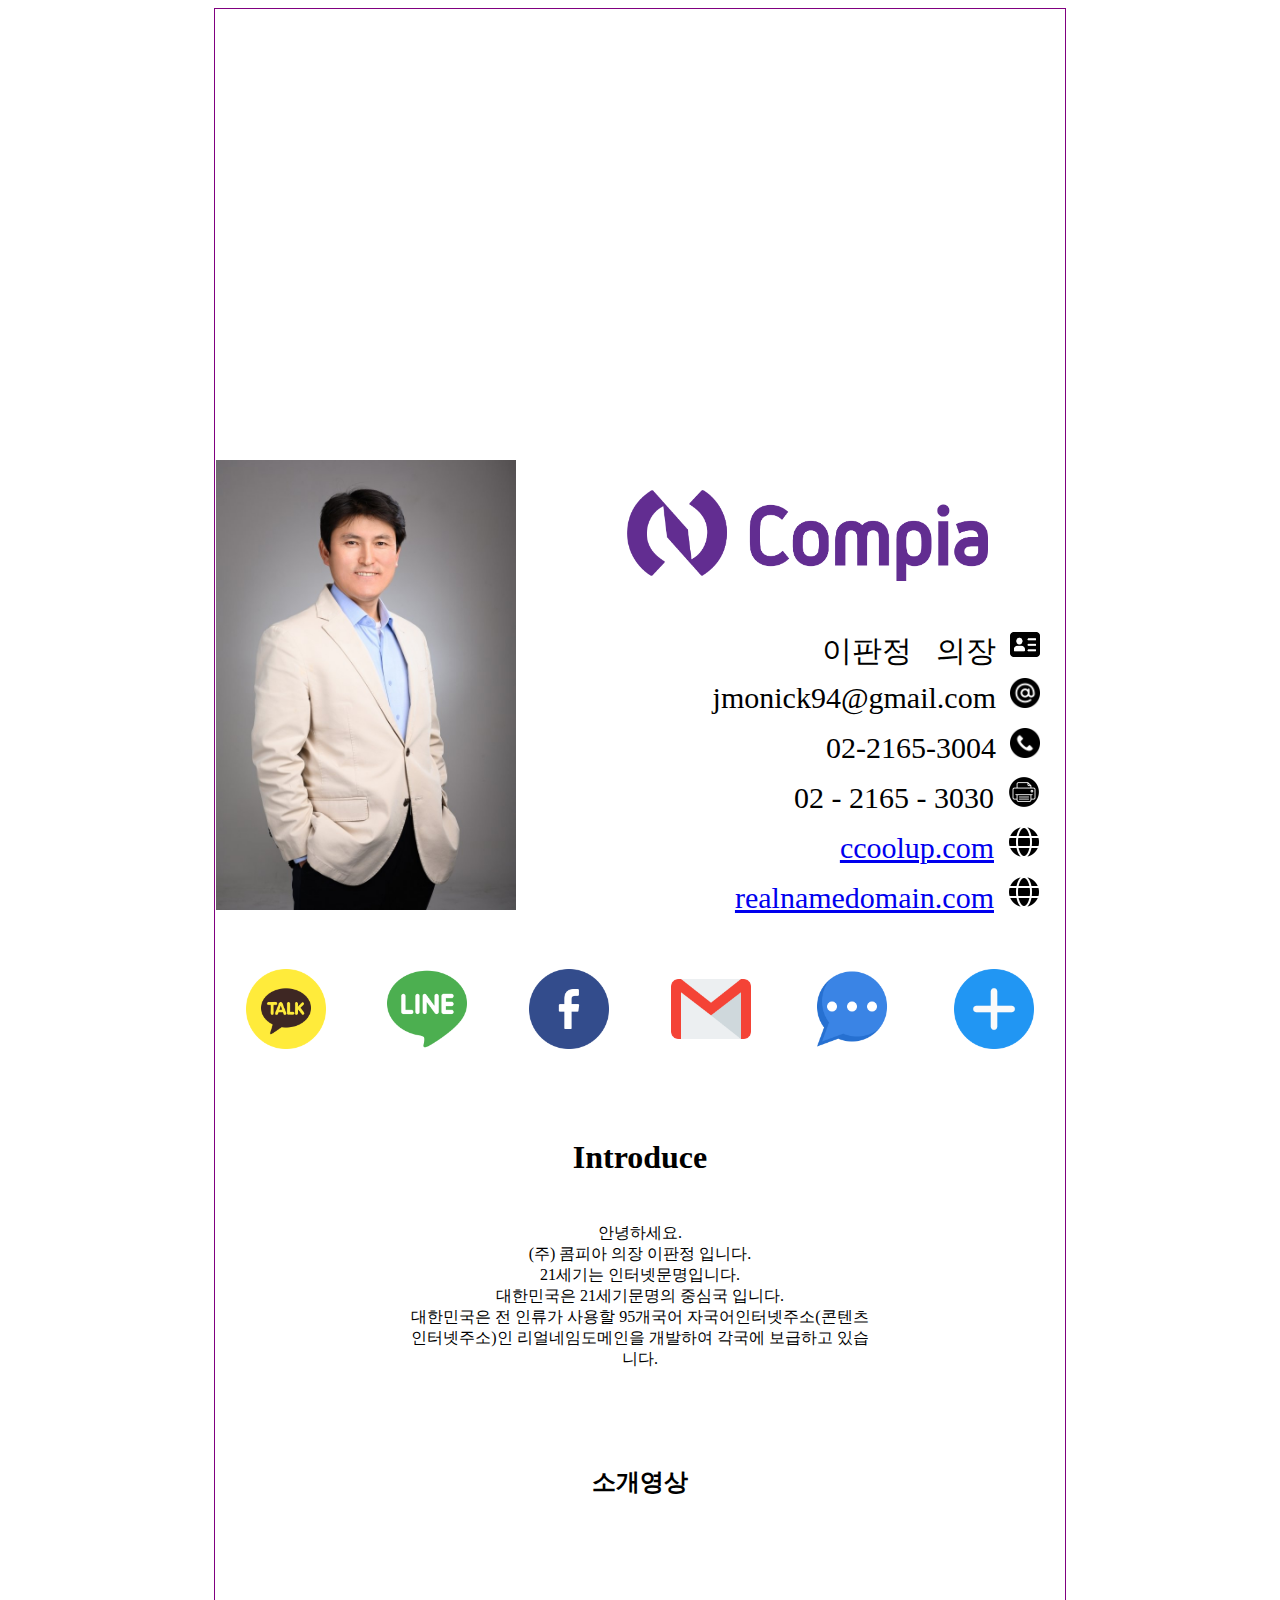
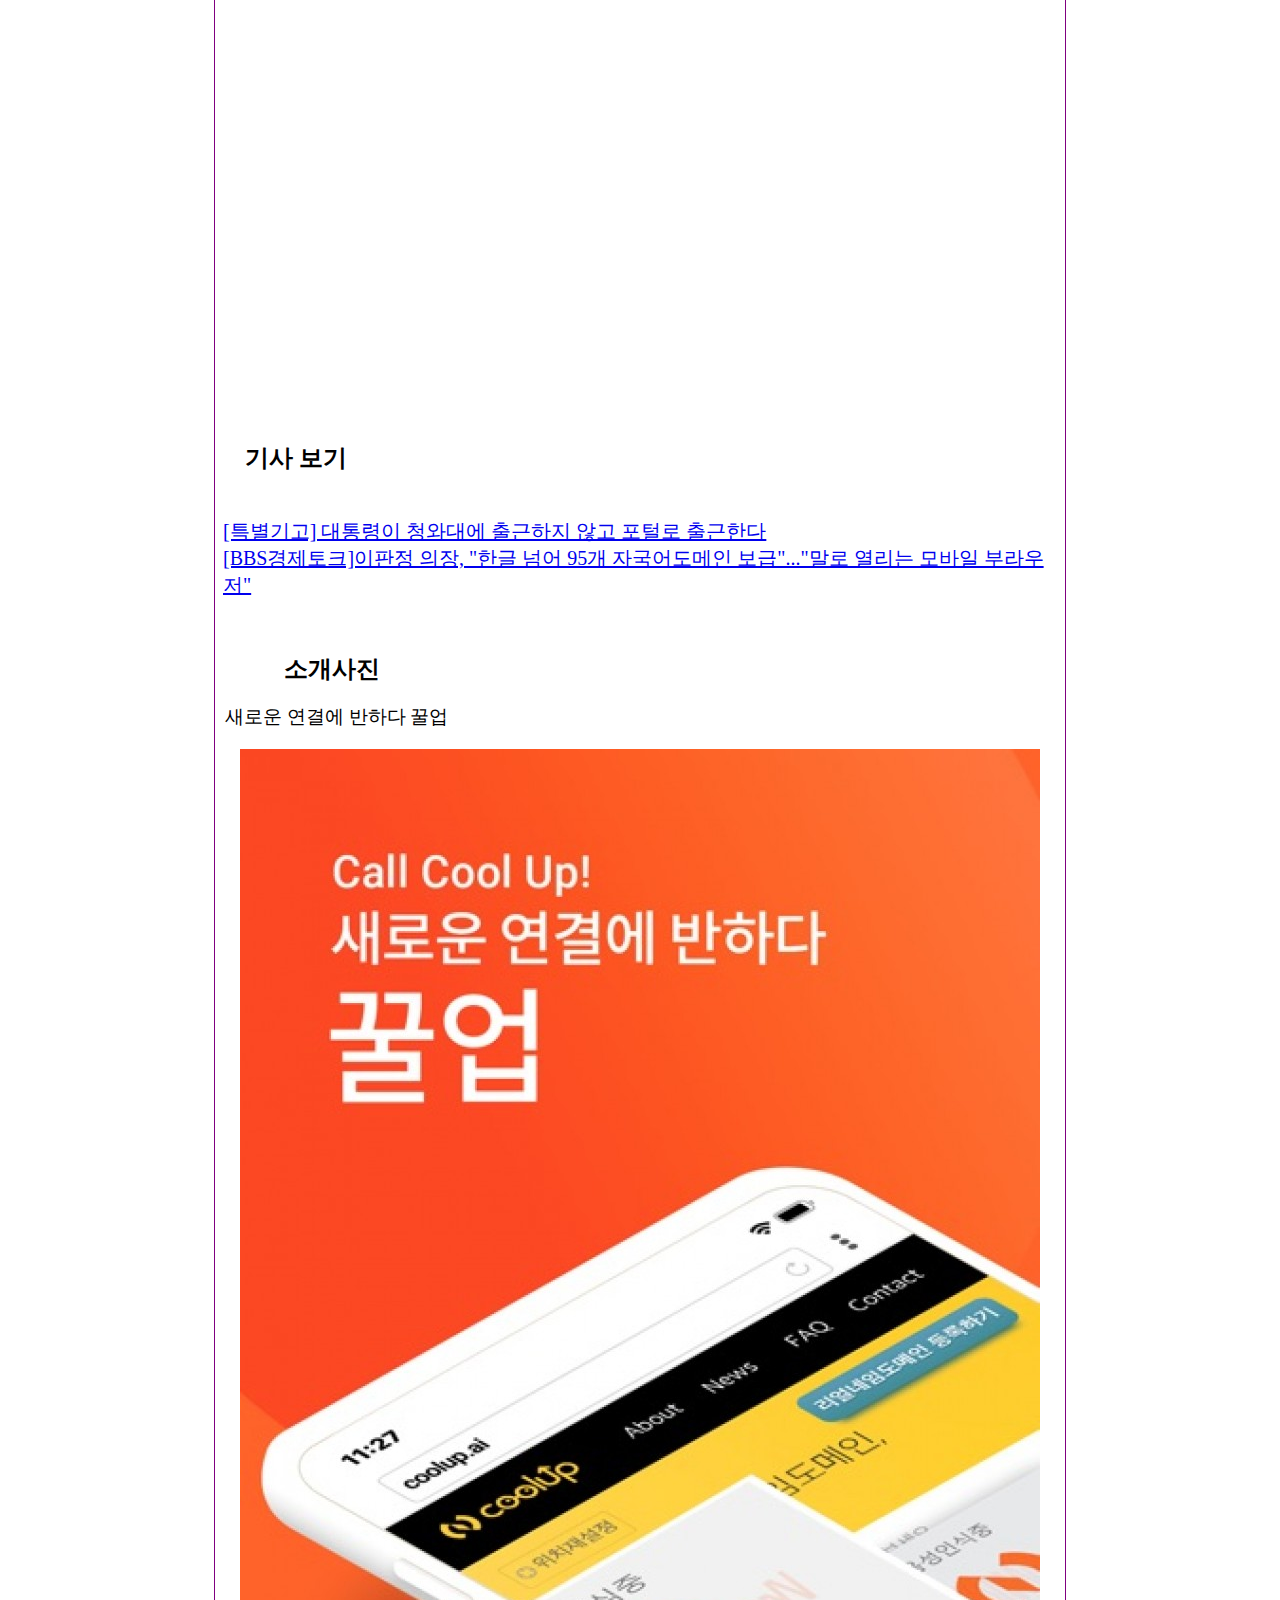
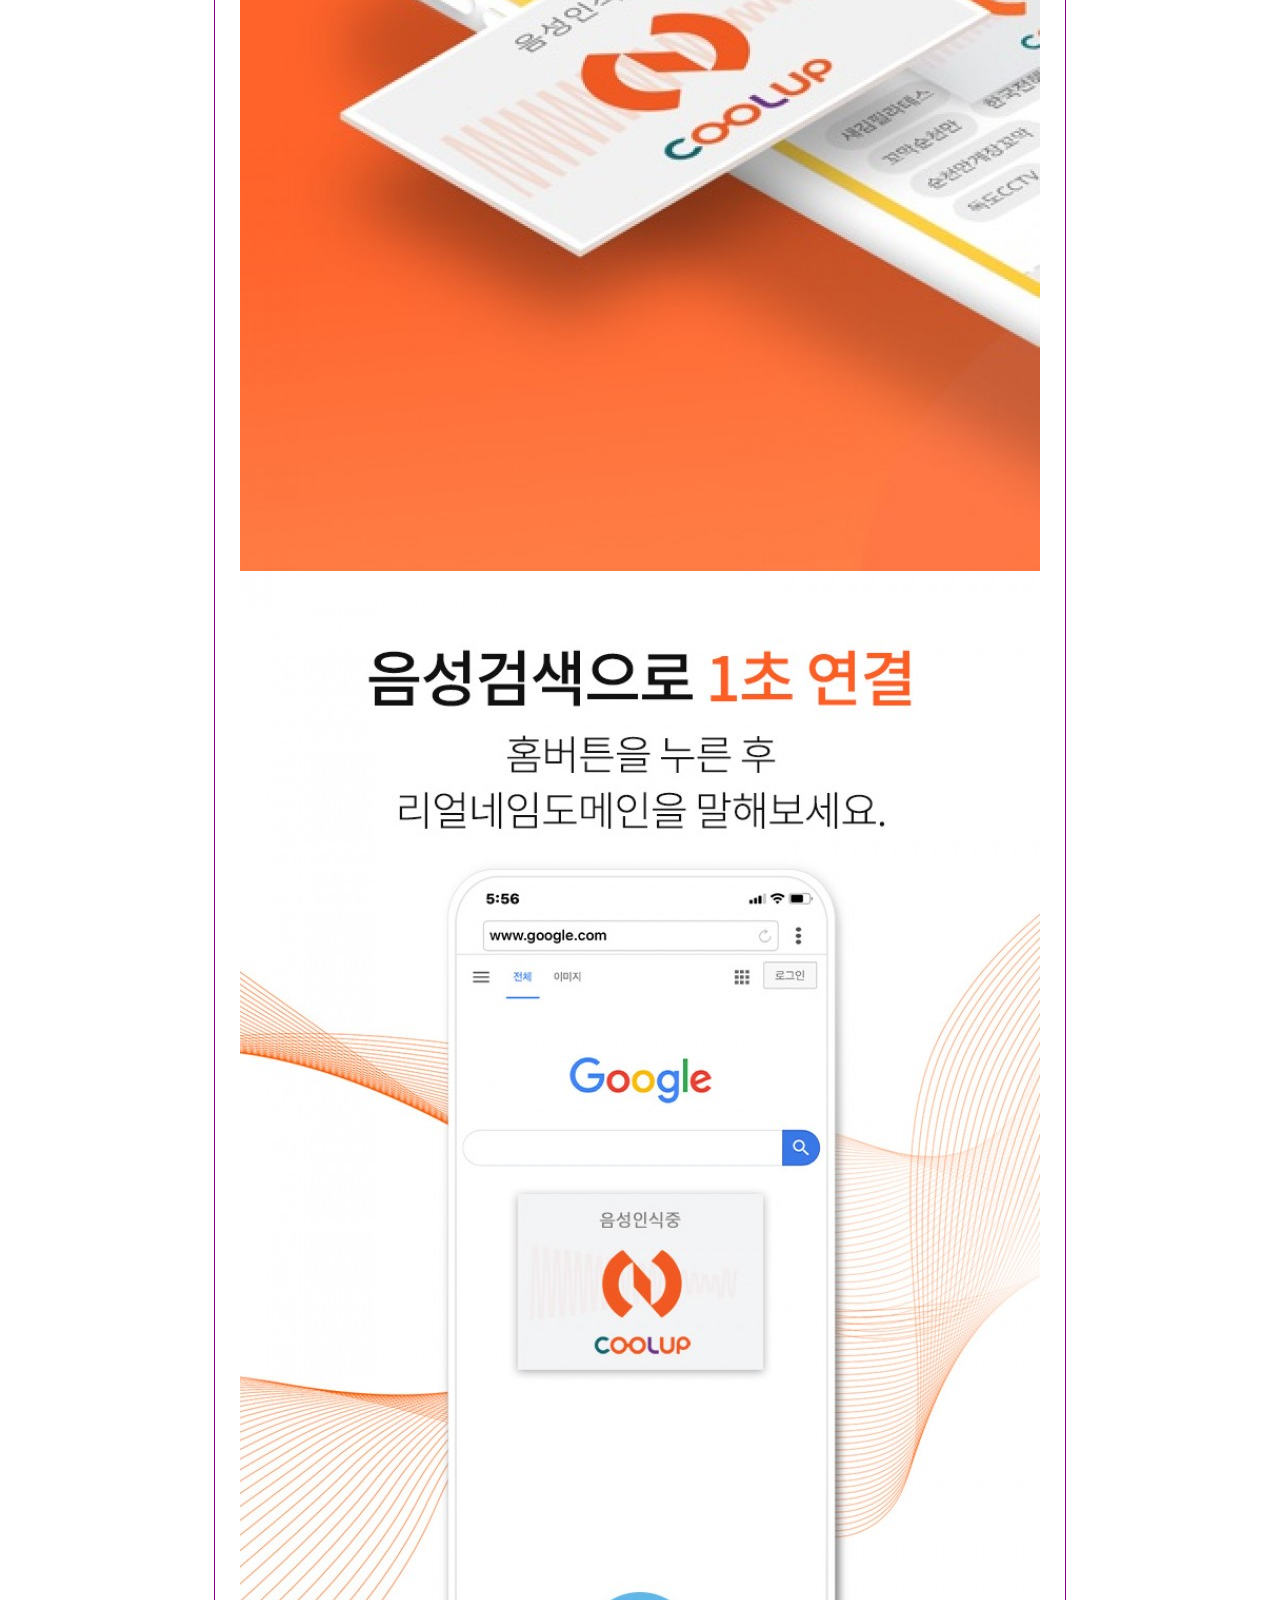
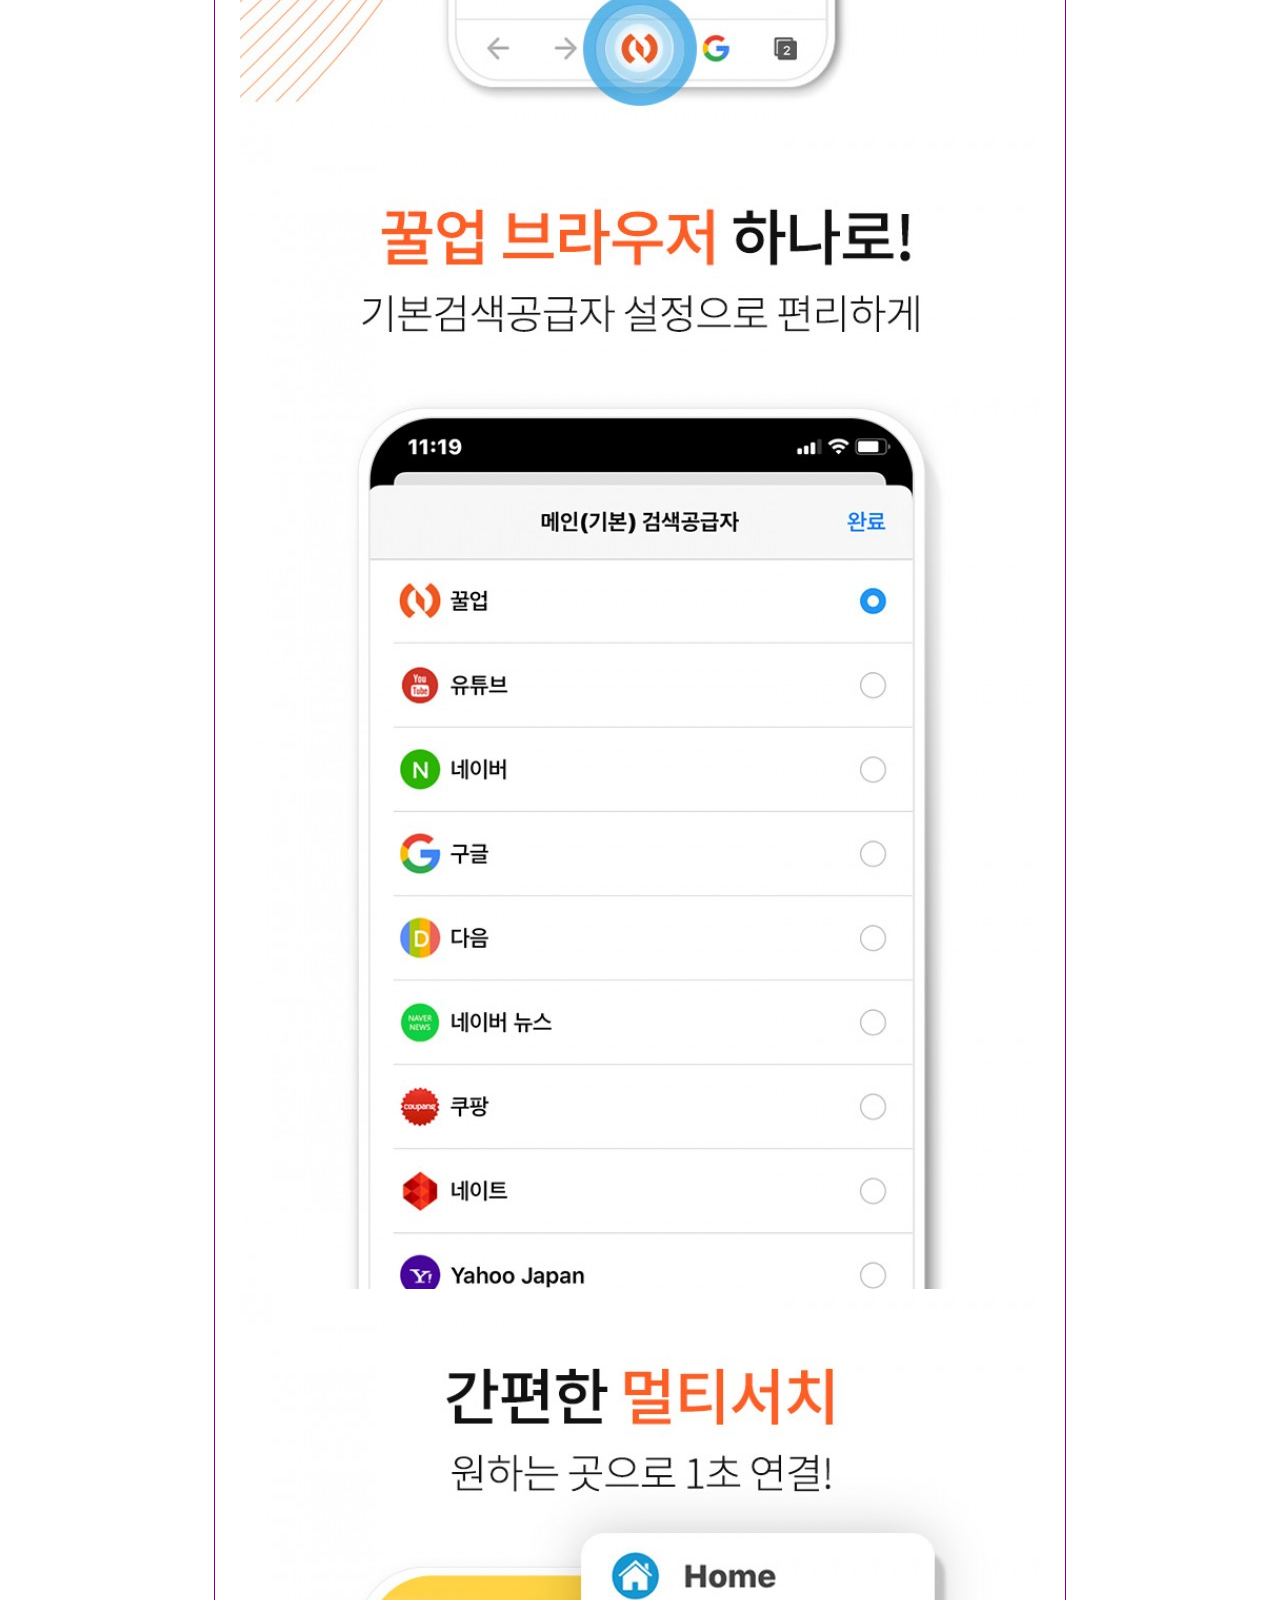
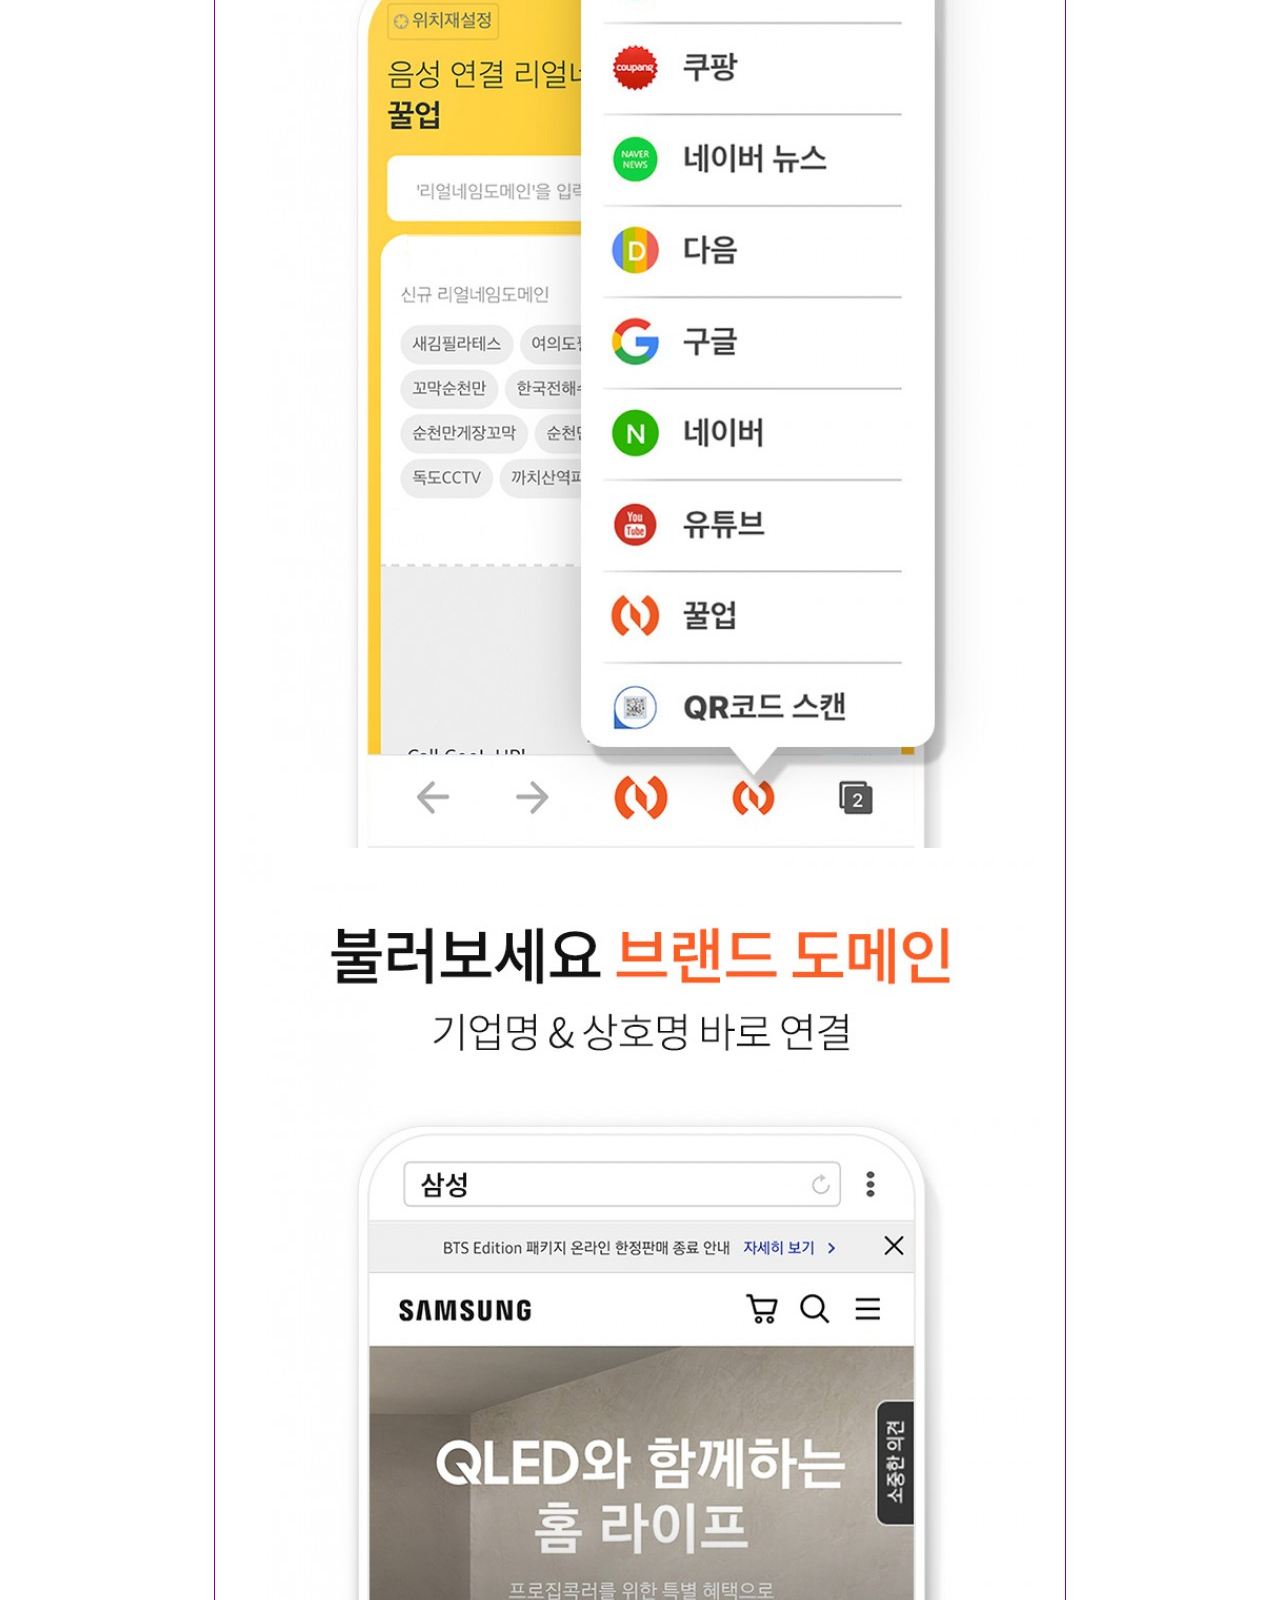
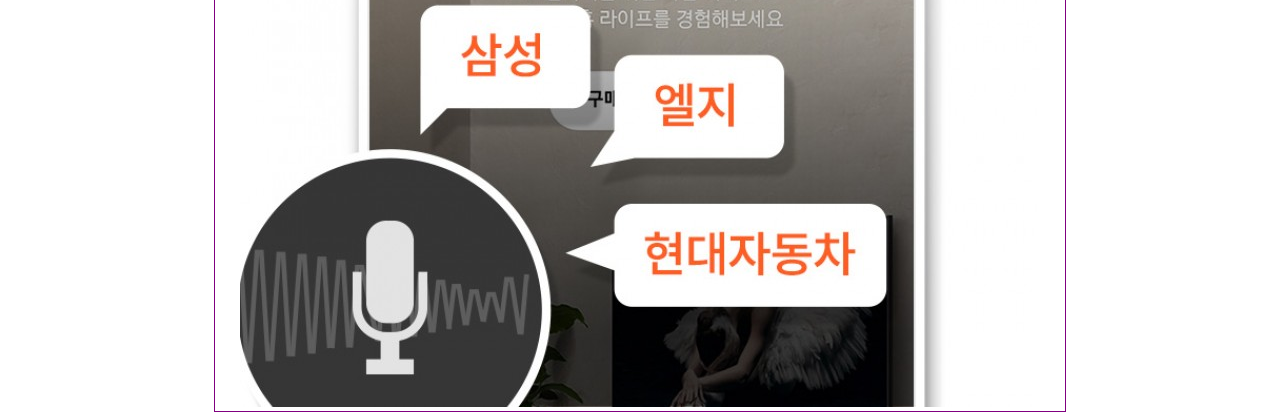
==== commit f59b24c8: "fixed" ====
--- a/index.html
+++ b/index.html
@@ -11,7 +11,7 @@
     <title>Landing Page</title>
   </head>
   <body>
-    <center>
+ <center>
       <div
         id="div_wrapper"
         style="
@@ -25,6 +25,8 @@
 
           <iframe width="850" height="450" src="https://www.youtube.com/embed/VqnJfbJLhVw" title="YouTube video player" frameborder="0" allow="accelerometer; autoplay; clipboard-write; encrypted-media; gyroscope; picture-in-picture" allowfullscreen></iframe>
         </div>
+
+
         <!--명함 사진 및 이름/정보 적는 div wrapper-->
         <div
           id="intro_wrapper"
@@ -293,18 +295,18 @@
                 <!--아이콘-->
                 <div class="icons" style="height: auto;display: flex; justify-content: space-around;">
                   
-                    <img src="src/icon/premium-icon-kakao-talk-3669973.png"
-                    style="height:80px; width: 80px; flex-direction: column; display: flex;justify-content: space-around; padding: 30px;">
-                    <img src="src/icon/free-icon-line-2111498.png"
-                    style="height:80px; width: 80px; flex-direction: column;display: flex;justify-content: space-around ;padding: 30px;">
-                    <img src="src/icon/premium-icon-facebook-4494475.png"
-                    style="height:80px; width: 80px; flex-direction: column;display: flex;justify-content: space-around; padding: 30px;">
-                    <img src="src/icon/free-icon-gmail-732200.png"
-                    style="height:80px; width: 80px;flex-direction: column;display: flex;justify-content: space-around; padding: 30px;">
-                    <img src="src/icon/message.png"
-                    style="height:80px; width: 80px;  flex-direction: column;display: flex;justify-content: space-around; padding: 30px;">
-                    <img src="src/icon/free-icon-plus-1828817.png"
-                    style="height:80px; width: 80px; flex-direction: column;display: flex;justify-content: space-around; padding: 30px;">
+                    <a href="#"><img src="src/icon/premium-icon-kakao-talk-3669973.png"
+                    style="height:80px; width: 80px; flex-direction: column; display: flex;justify-content: space-around; padding: 30px;"></a>
+                    <a href="#"> <img src="src/icon/free-icon-line-2111498.png"
+                    style="height:80px; width: 80px; flex-direction: column;display: flex;justify-content: space-around ;padding: 30px;"></a>
+                    <a href="#"> <img src="src/icon/premium-icon-facebook-4494475.png"
+                    style="height:80px; width: 80px; flex-direction: column;display: flex;justify-content: space-around; padding: 30px;"></a>
+                    <a href="#"><img src="src/icon/free-icon-gmail-732200.png"
+                    style="height:80px; width: 80px;flex-direction: column;display: flex;justify-content: space-around; padding: 30px;"></a>
+                    <a href="#"> <img src="src/icon/message.png"
+                    style="height:80px; width: 80px;  flex-direction: column;display: flex;justify-content: space-around; padding: 30px;"></a>
+                    <a href="#"><img src="src/icon/free-icon-plus-1828817.png"
+                    style="height:80px; width: 80px; flex-direction: column;display: flex;justify-content: space-around; padding: 30px;"></a>
 
                 </div>        
 
@@ -335,27 +337,28 @@
 
                 <!--소개 영상-->
                 <div id="player" style="padding-top: 50px;">
-                  <div id="title" style="margin-left: 30px;">
+                  <div id="title" >
                     <h2>소개영상</h2>
                   </div>
                   <iframe width="850" height="450" src="https://www.youtube.com/embed/VqnJfbJLhVw" title="YouTube video player" frameborder="0" allow="accelerometer; autoplay; clipboard-write; encrypted-media; gyroscope; picture-in-picture" allowfullscreen></iframe>
                 </div>
                 <!--소개 영상-->
+
                 <div id="news" style="padding-top: 50px;">
-                  <div id="title" style="margin-left: 30px; display:flex;">
+                  <div id="title" style="margin-left: 30px; display:flex; ">
                     <h2 >기사 보기</h2>
                   </div>
-                  <ul>
-                  <li style="font-size: 25px;"><a href="https://www.webeconomy.co.kr/mobile/article.html?no=215102">[특별기고] 대통령이 청와대에 출근하지 않고 포털로 출근한다</a></li>
-                  <li style="font-size: 25px;"><a href="http://news.bbsi.co.kr/news/articleView.html?idxno=3046701">[BBS경제토크]이판정 의장, "한글 넘어 95개 자국어도메인 보급"..."말로 열리는 모바일 부라우저"</a></li>
+                  <ul style="padding: 8px;">
+                  <li style="font-size: 20px; list-style: none; text-align: left;"><a href="https://www.webeconomy.co.kr/mobile/article.html?no=215102">[특별기고] 대통령이 청와대에 출근하지 않고 포털로 출근한다</a></li>
+                  <li style="font-size: 20px; list-style: none;text-align: left;"><a href="http://news.bbsi.co.kr/news/articleView.html?idxno=3046701">[BBS경제토크]이판정 의장, "한글 넘어 95개 자국어도메인 보급"..."말로 열리는 모바일 부라우저"</a></li>
                     </ul>
                 </div>              
               
               <!--소개사진-->
-              <div id="picture" style="padding-top: 30px;">
-                <div id="title" style="margin-left: 20px;float: left;">
-                  <h2>소개사진</h2>
-                  <p style="font-size:larger;">새로운 연결에 반하다 꿀업</p>
+              <div id="picture" style="padding-top: 30px; margin: 0;">
+                <div id="title" style="margin:0 px;float: left;">
+                  <h2 style="padding: 0; margin: 0px;">소개사진</h2>
+                  <p style="font-size:larger; padding-left: 10px;">새로운 연결에 반하다 꿀업</p>
                 </div>
                 <div id="pic1">
                   <img src="src/이판정의장님/11.jpg"/>
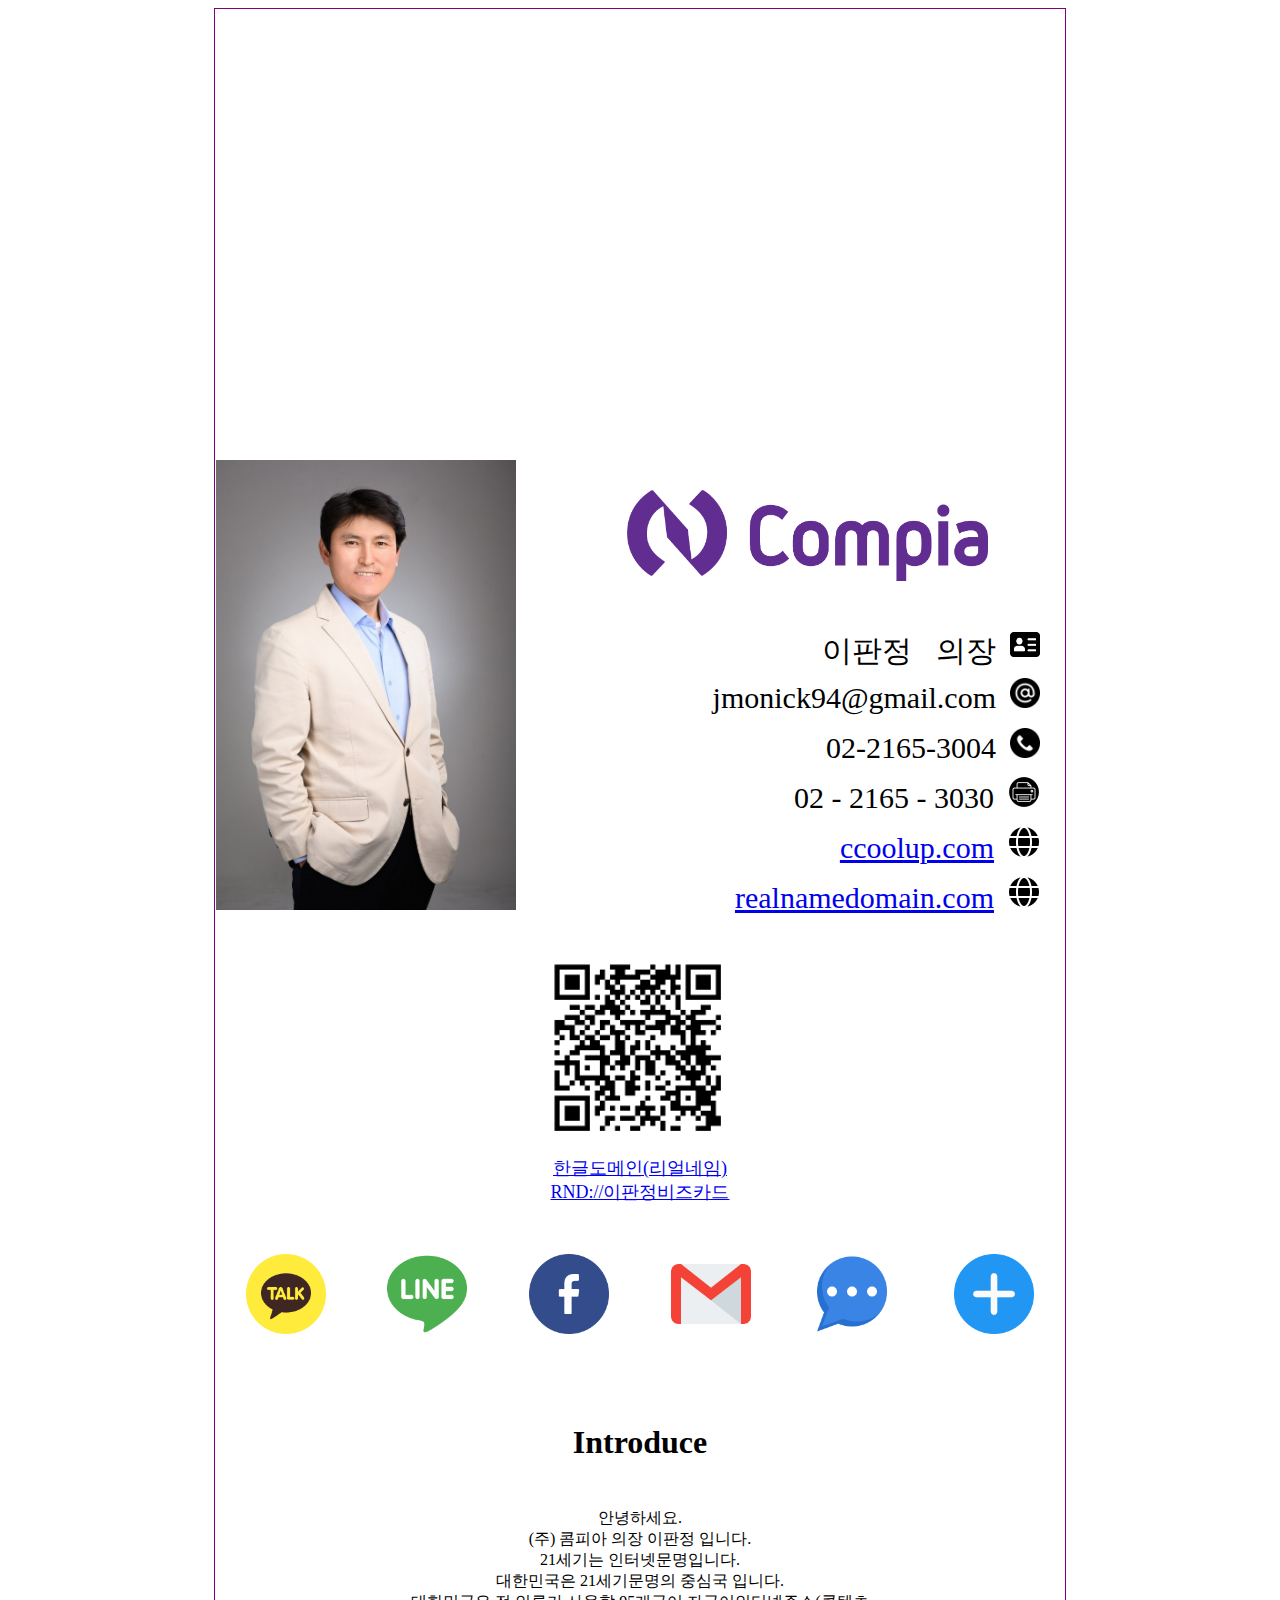
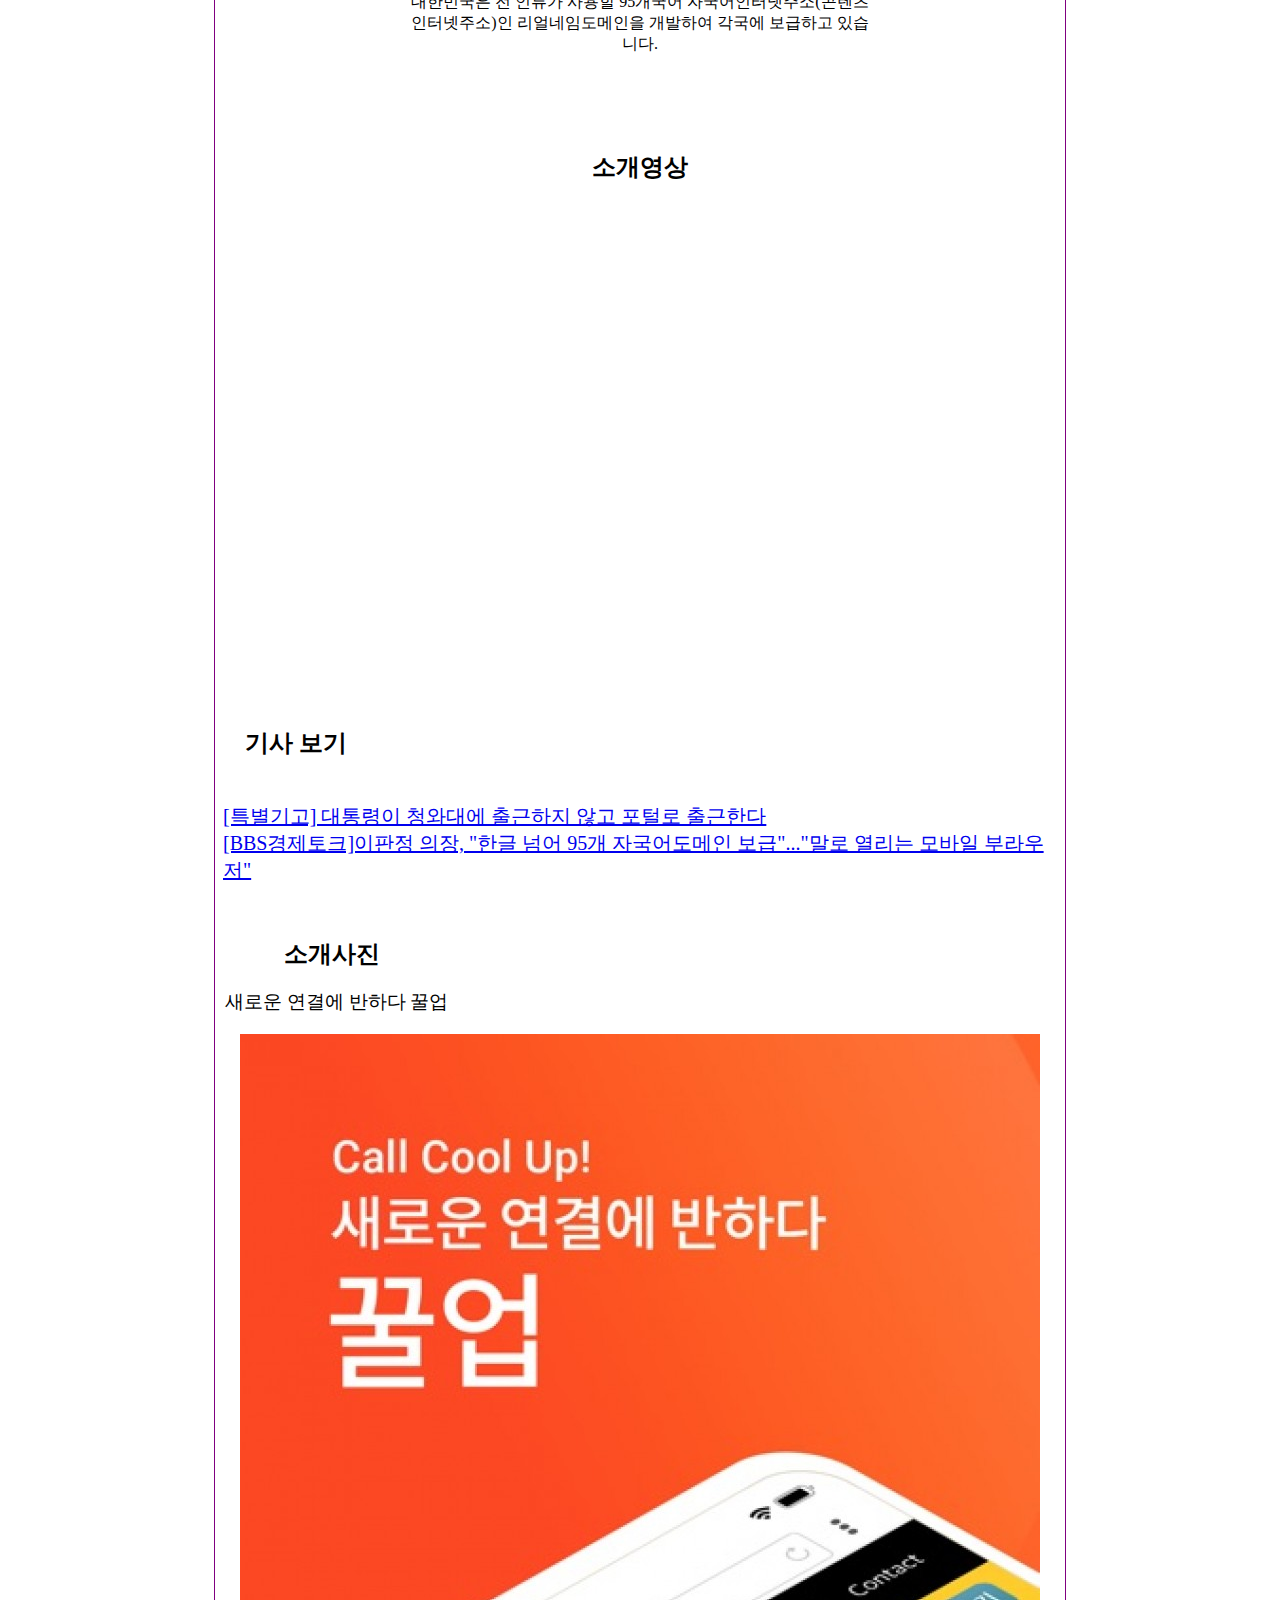
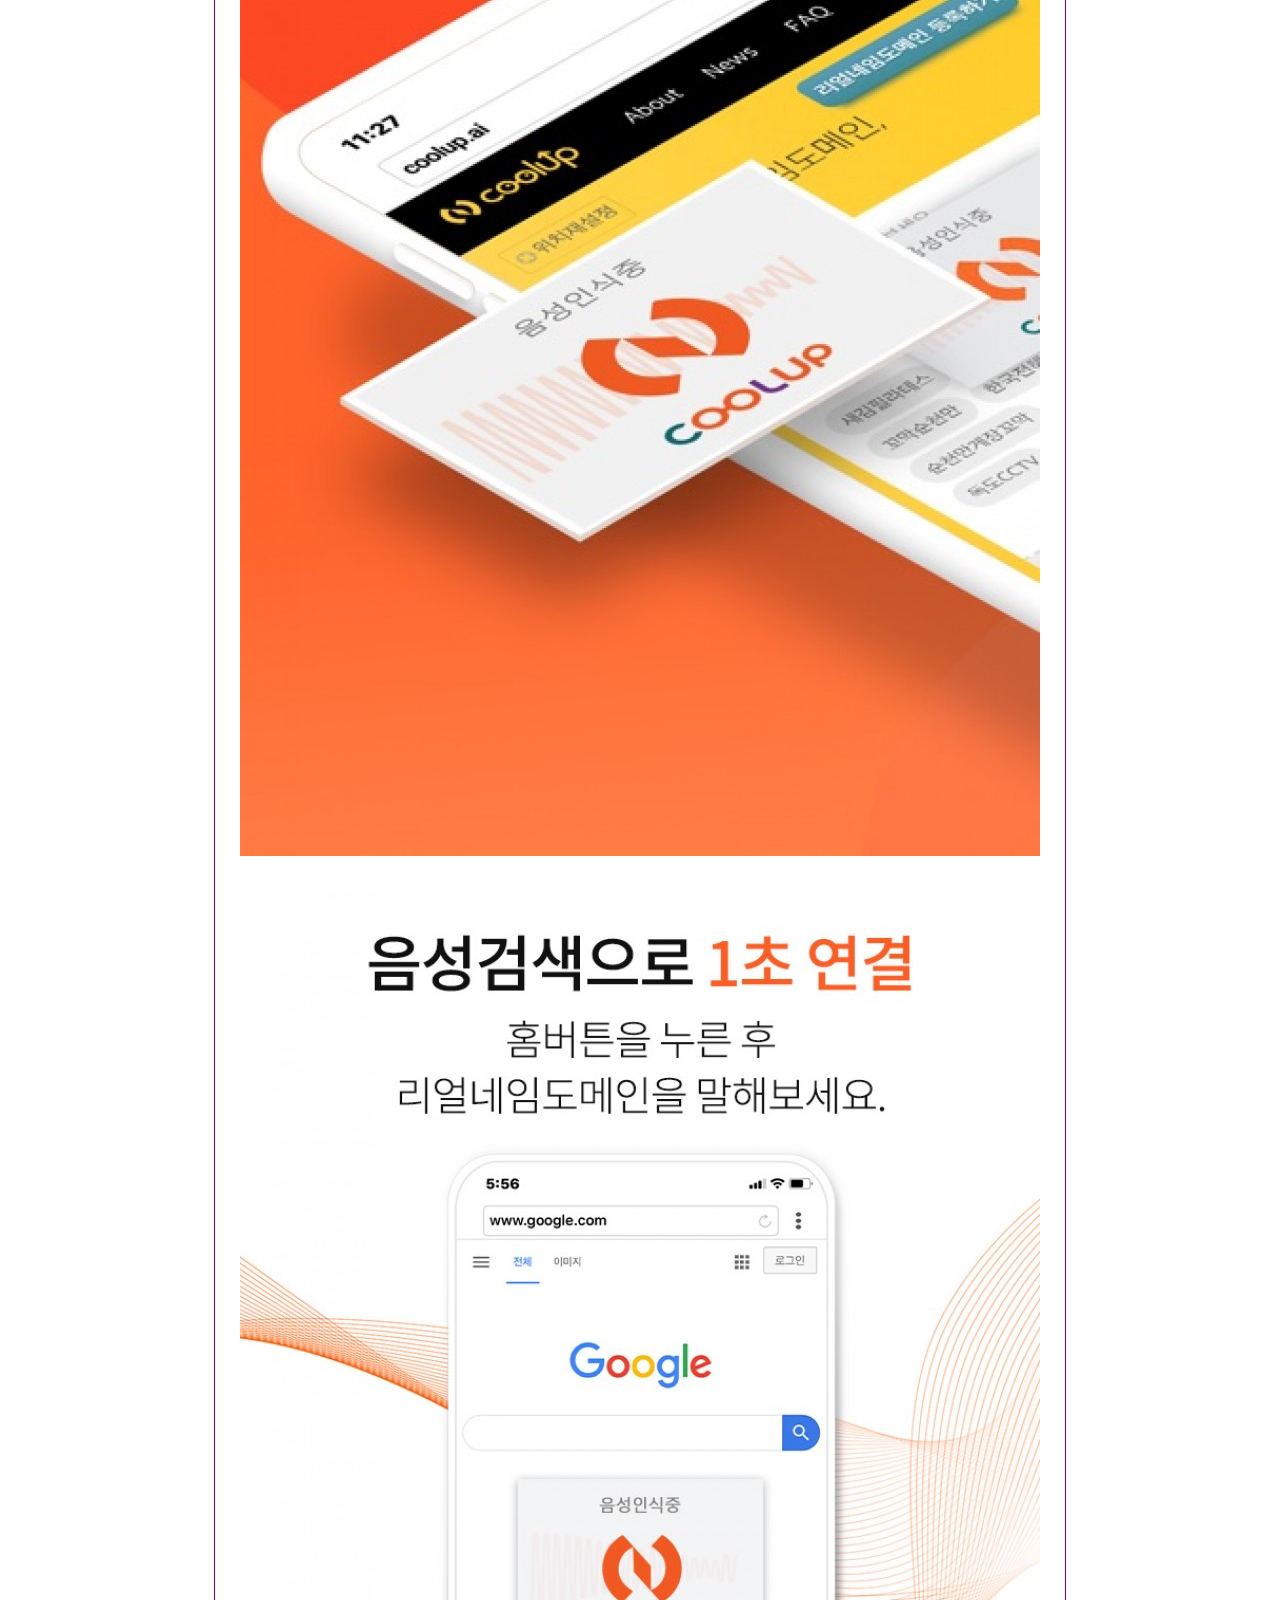
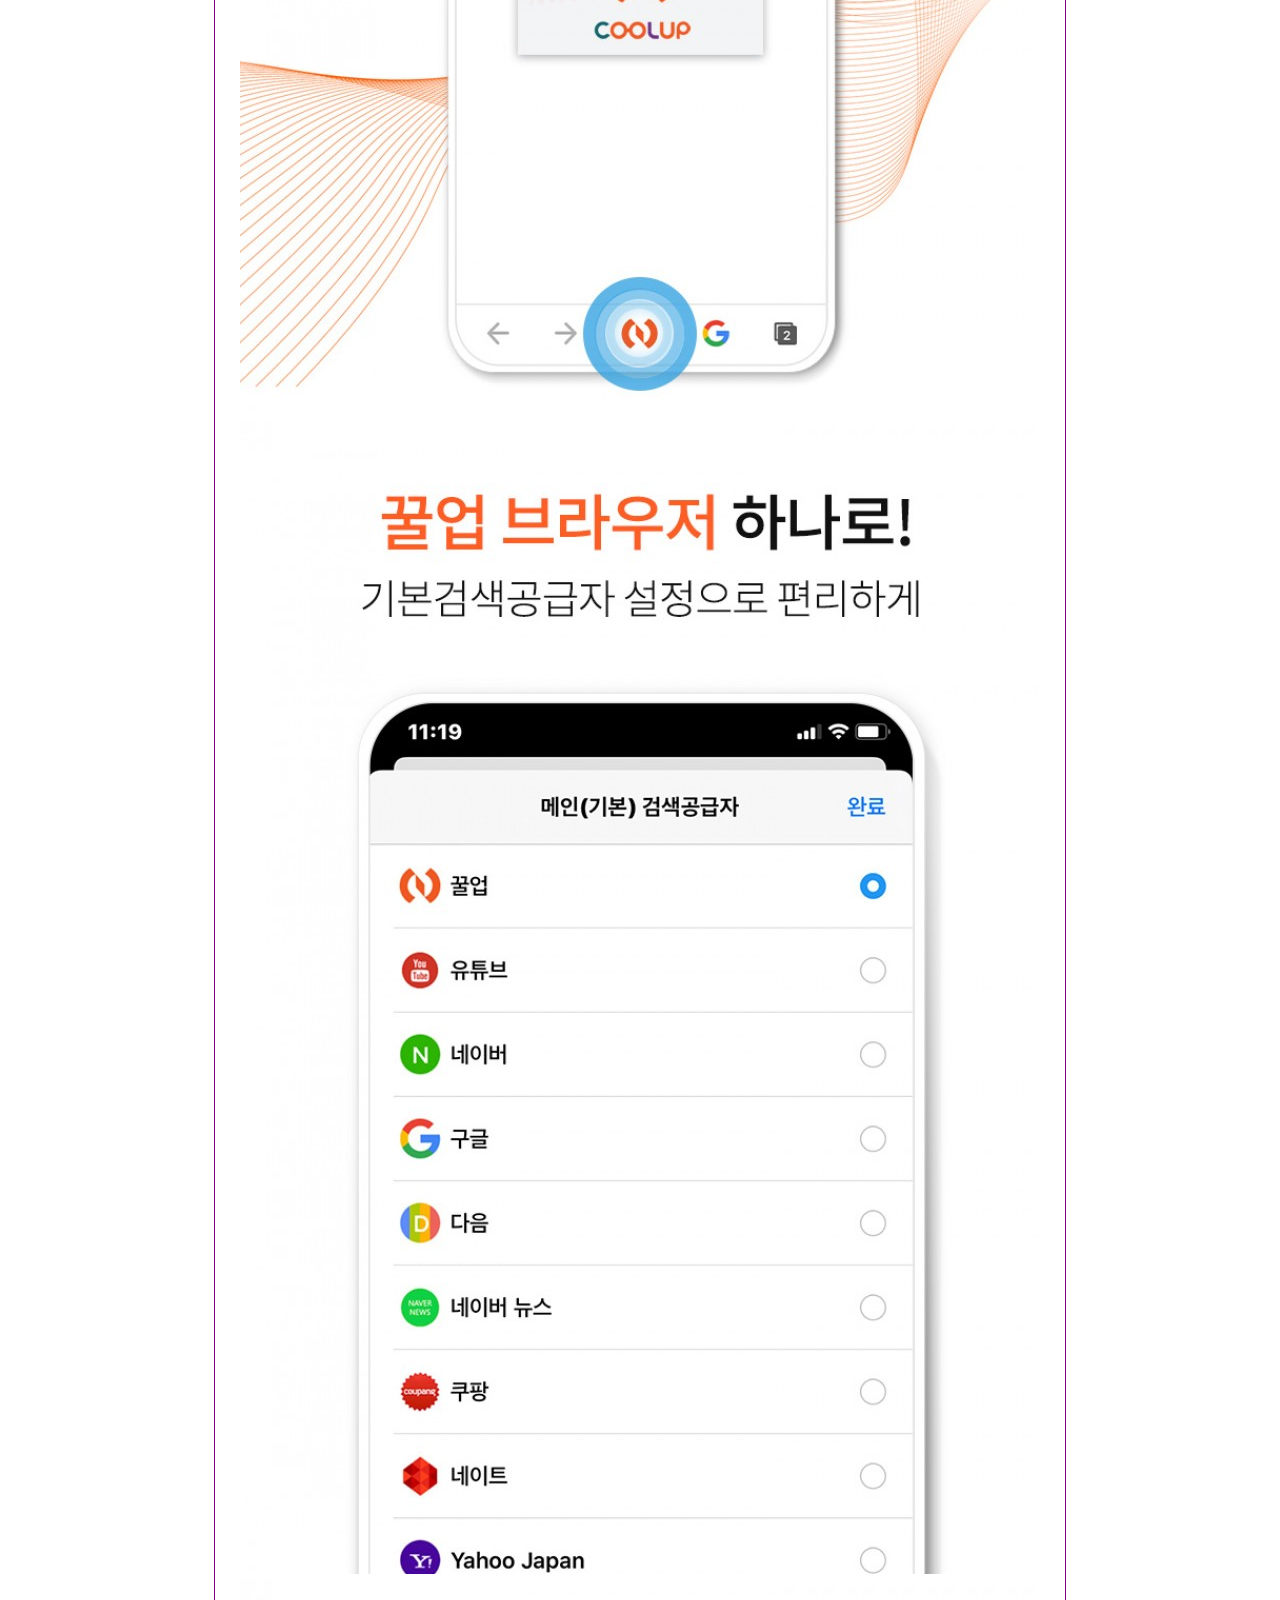
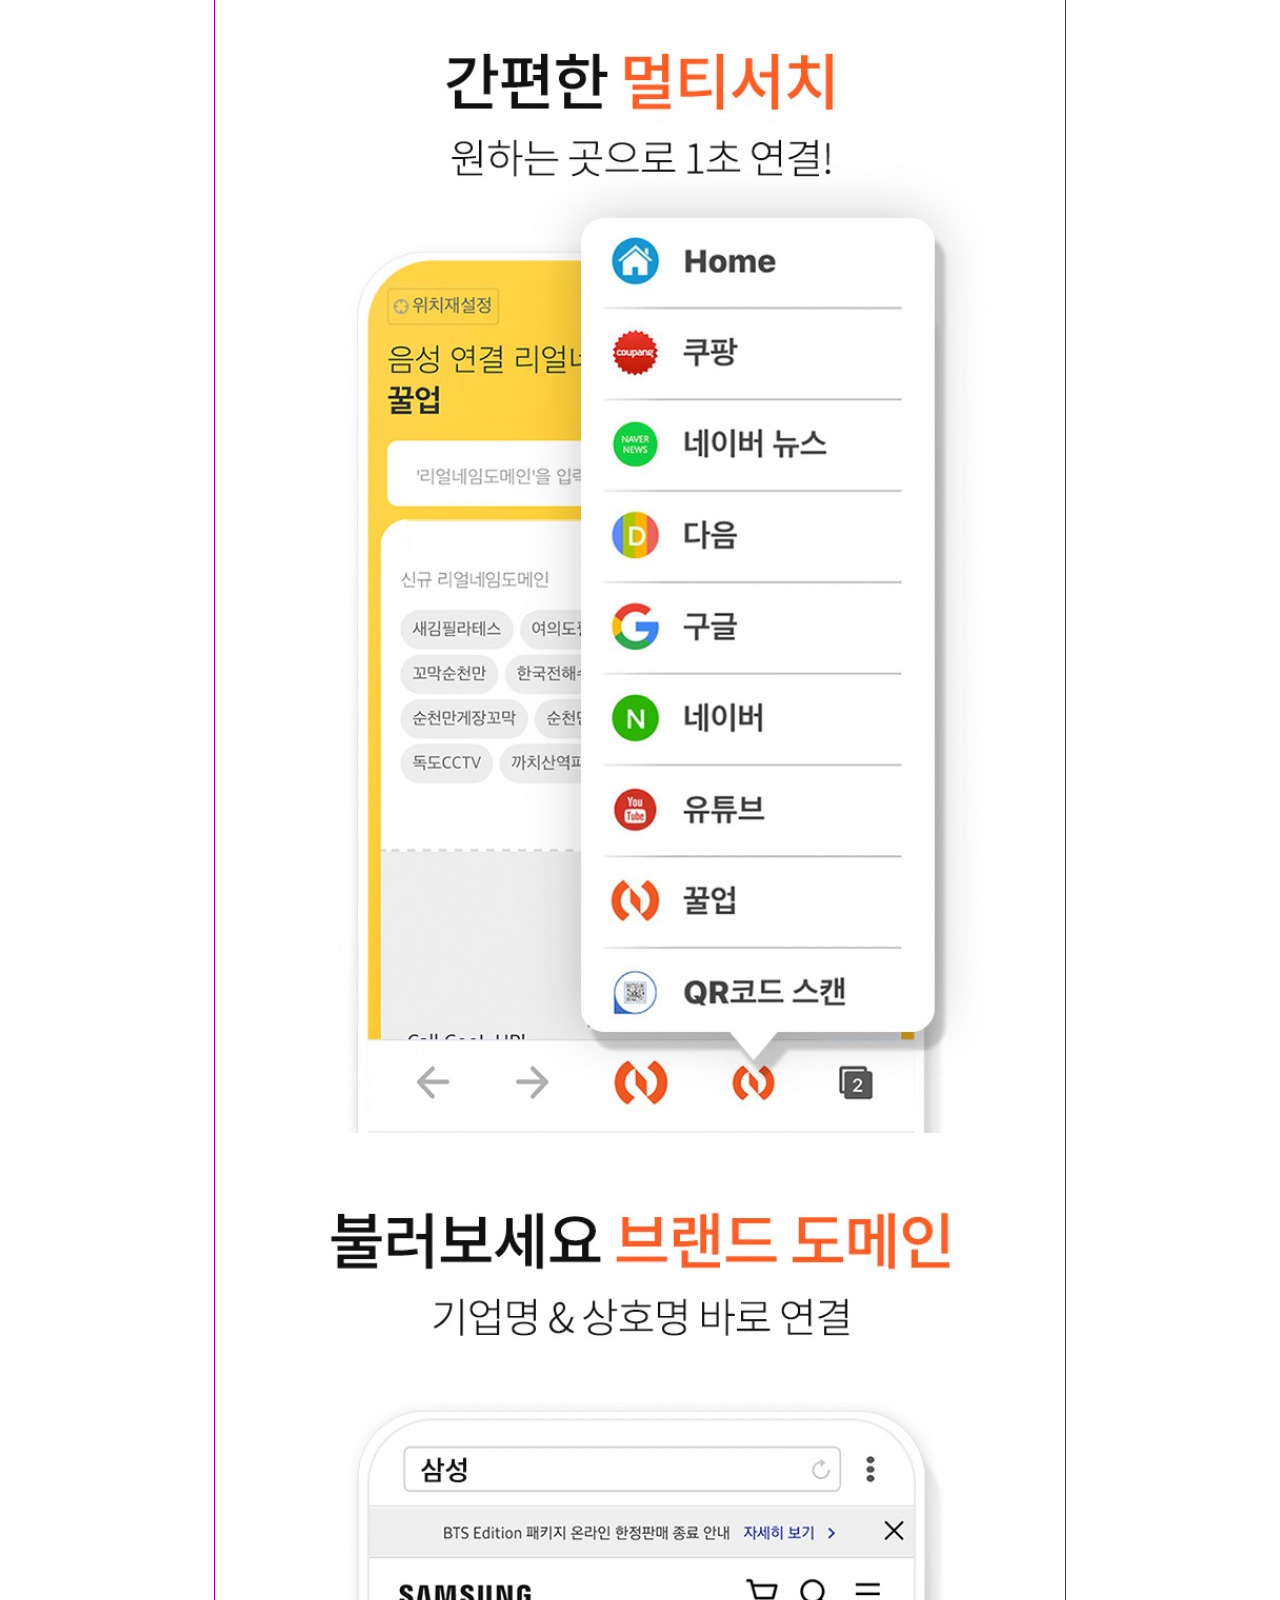
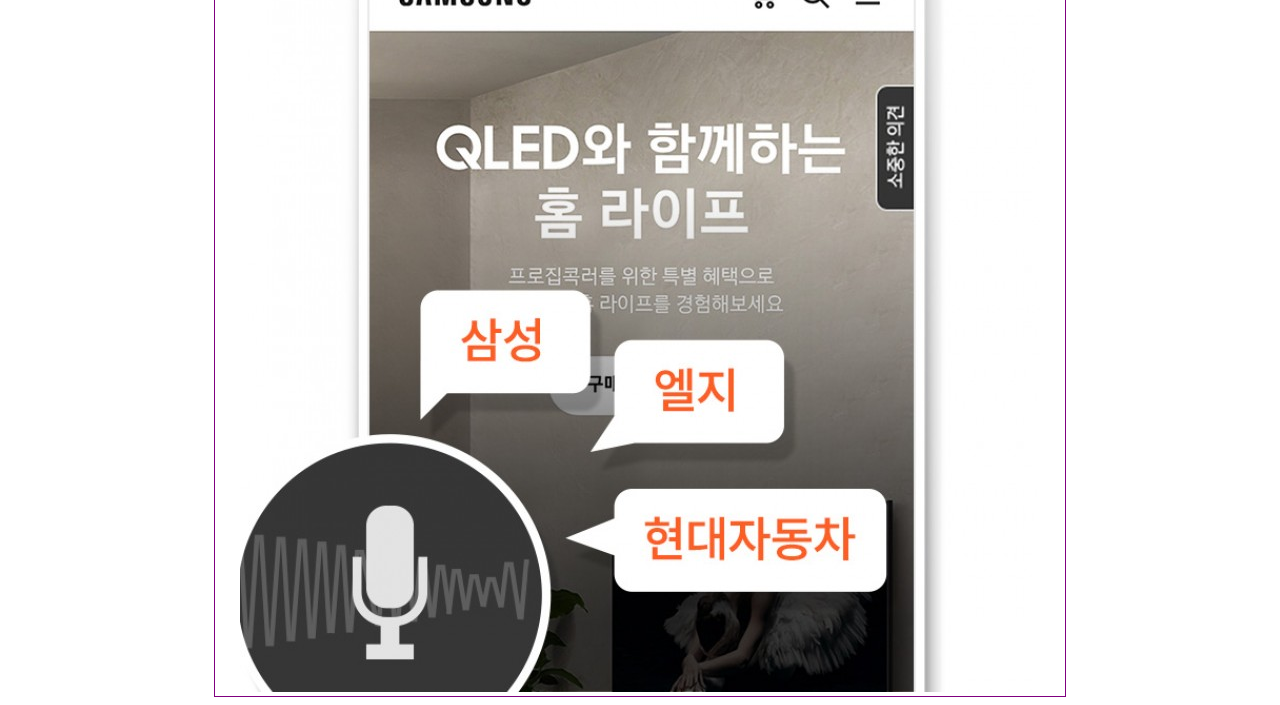
==== commit fe90f207: "qr add" ====
--- a/index.html
+++ b/index.html
@@ -258,6 +258,7 @@
             display: inline-block;
             "/>
             </div>
+            
               <!--web-->
               <div
               id="web_Wrapper"
@@ -290,6 +291,16 @@
               "/>
               </div>            
                 </div>
+                </div>
+
+                <!--QR코드-->
+                <div id="qr" style="margin: 20px;">
+                  <a href="#">
+                    <img src="src/이판정의장님/이판정의장님QR.PNG">
+                    <p style="font-size: 18px;">한글도메인(리얼네임) <br>
+                    RND://이판정비즈카드</p>
+
+                  </a>
                 </div>
 
                 <!--아이콘-->
@@ -331,8 +342,8 @@
                     21세기는 인터넷문명입니다.<br>
                     대한민국은 21세기문명의 중심국 입니다.<br>
                     대한민국은 전 인류가 사용할 95개국어 자국어인터넷주소(콘텐츠인터넷주소)인 리얼네임도메인을 개발하여 각국에 보급하고 있습니다.<br>
-                    </p>
-                    </div>
+                  </p>
+                    
                 </div>
 
                 <!--소개 영상-->
@@ -342,8 +353,8 @@
                   </div>
                   <iframe width="850" height="450" src="https://www.youtube.com/embed/VqnJfbJLhVw" title="YouTube video player" frameborder="0" allow="accelerometer; autoplay; clipboard-write; encrypted-media; gyroscope; picture-in-picture" allowfullscreen></iframe>
                 </div>
-                <!--소개 영상-->
-
+
+                <!--기사-->
                 <div id="news" style="padding-top: 50px;">
                   <div id="title" style="margin-left: 30px; display:flex; ">
                     <h2 >기사 보기</h2>
@@ -355,7 +366,7 @@
                 </div>              
               
               <!--소개사진-->
-              <div id="picture" style="padding-top: 30px; margin: 0;">
+                <div id="picture" style="padding-top: 30px; margin: 0;">
                 <div id="title" style="margin:0 px;float: left;">
                   <h2 style="padding: 0; margin: 0px;">소개사진</h2>
                   <p style="font-size:larger; padding-left: 10px;">새로운 연결에 반하다 꿀업</p>
@@ -367,10 +378,7 @@
                   <img src="src/이판정의장님/44.jpg"/>
                   <img src="src/이판정의장님/55.jpg"/>
                 </div>
-              </div>                
-            </div>
-            </div>
-          </div>
-          </div>
+                </div>                
+              </div>
   </body>
 </html>
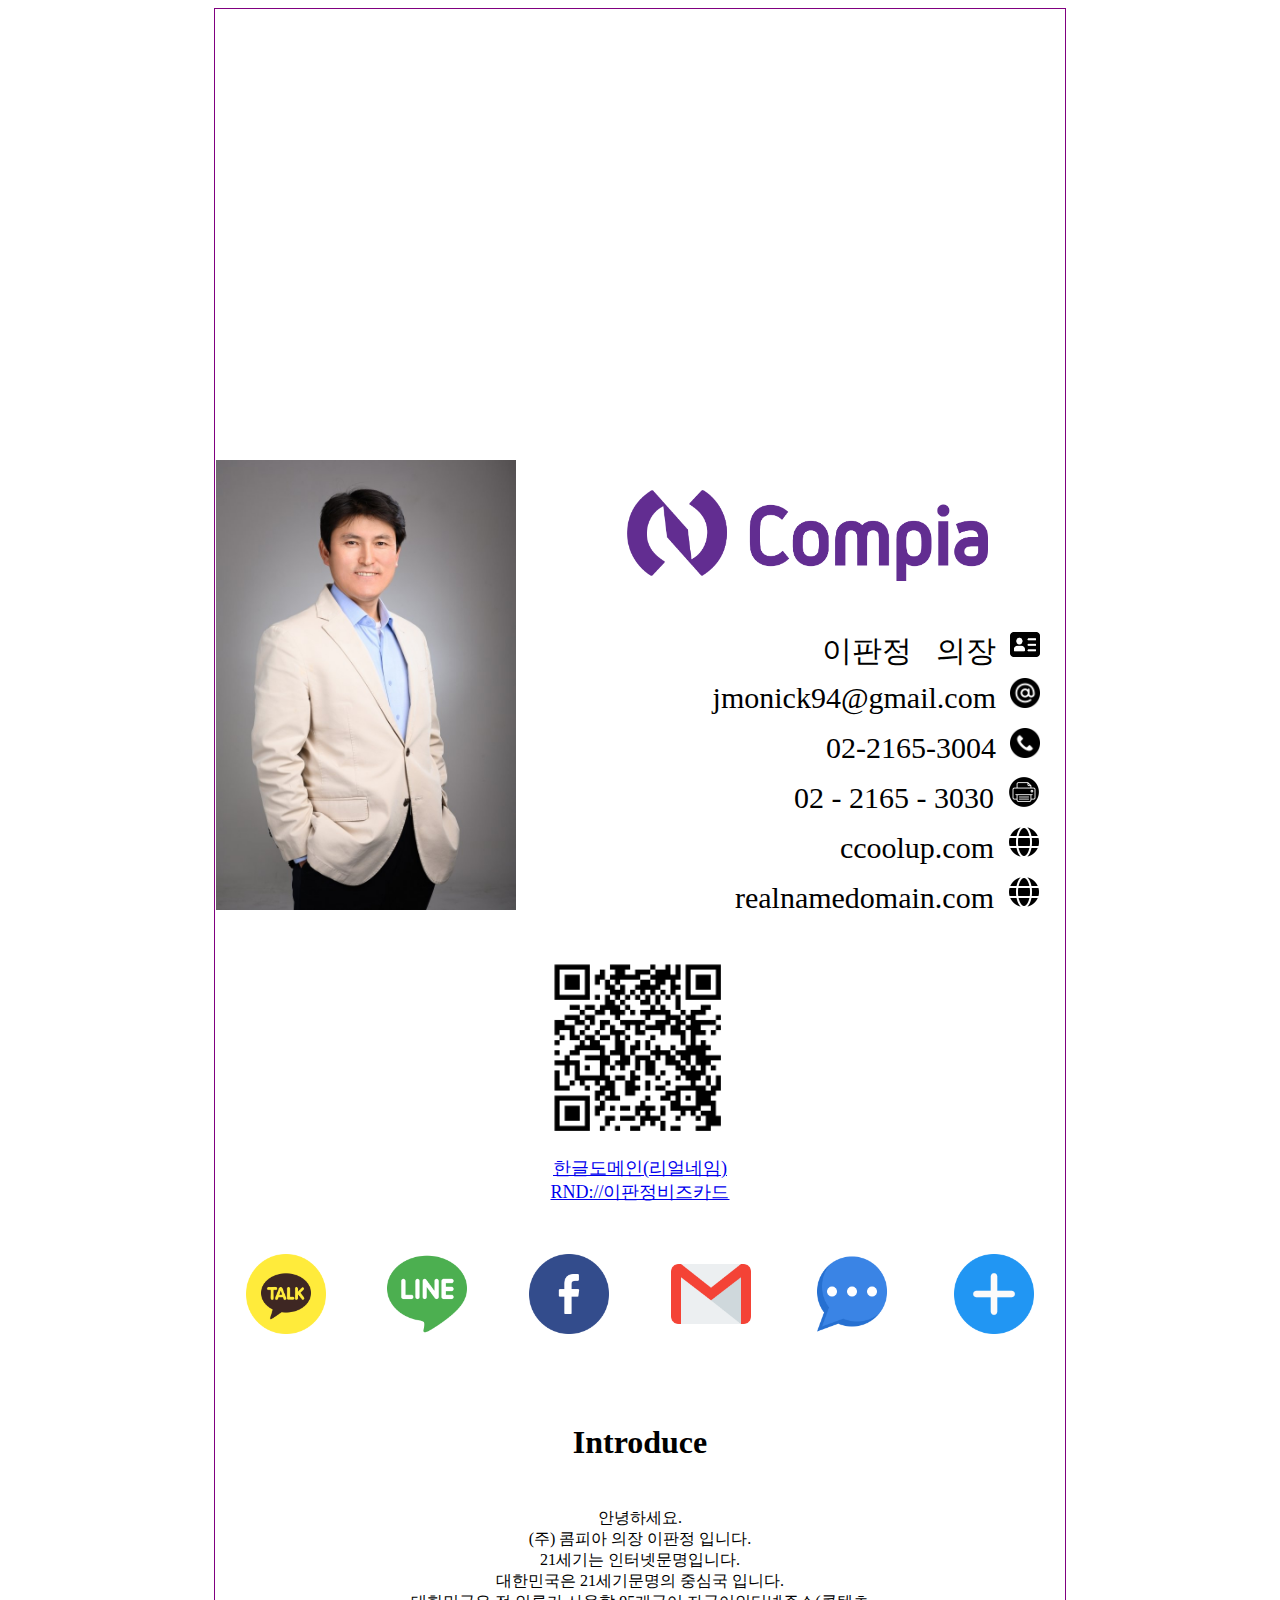
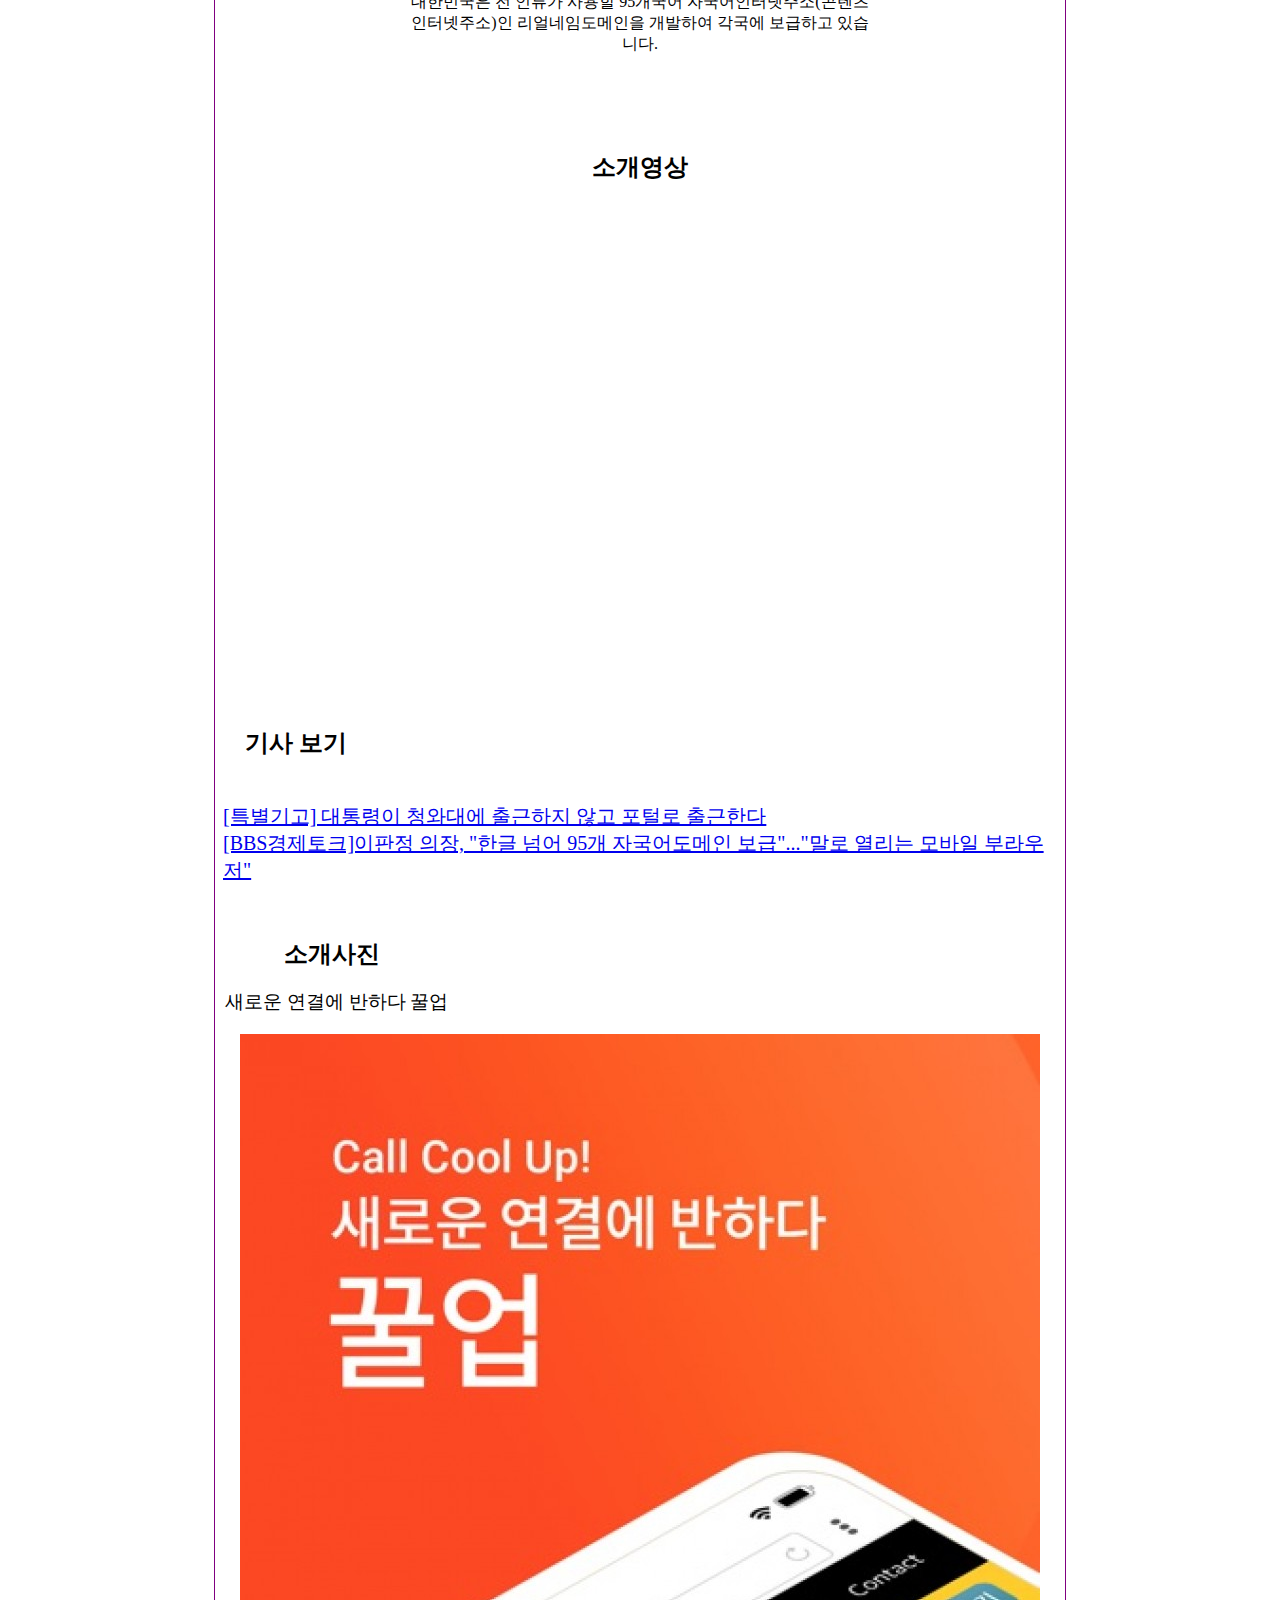
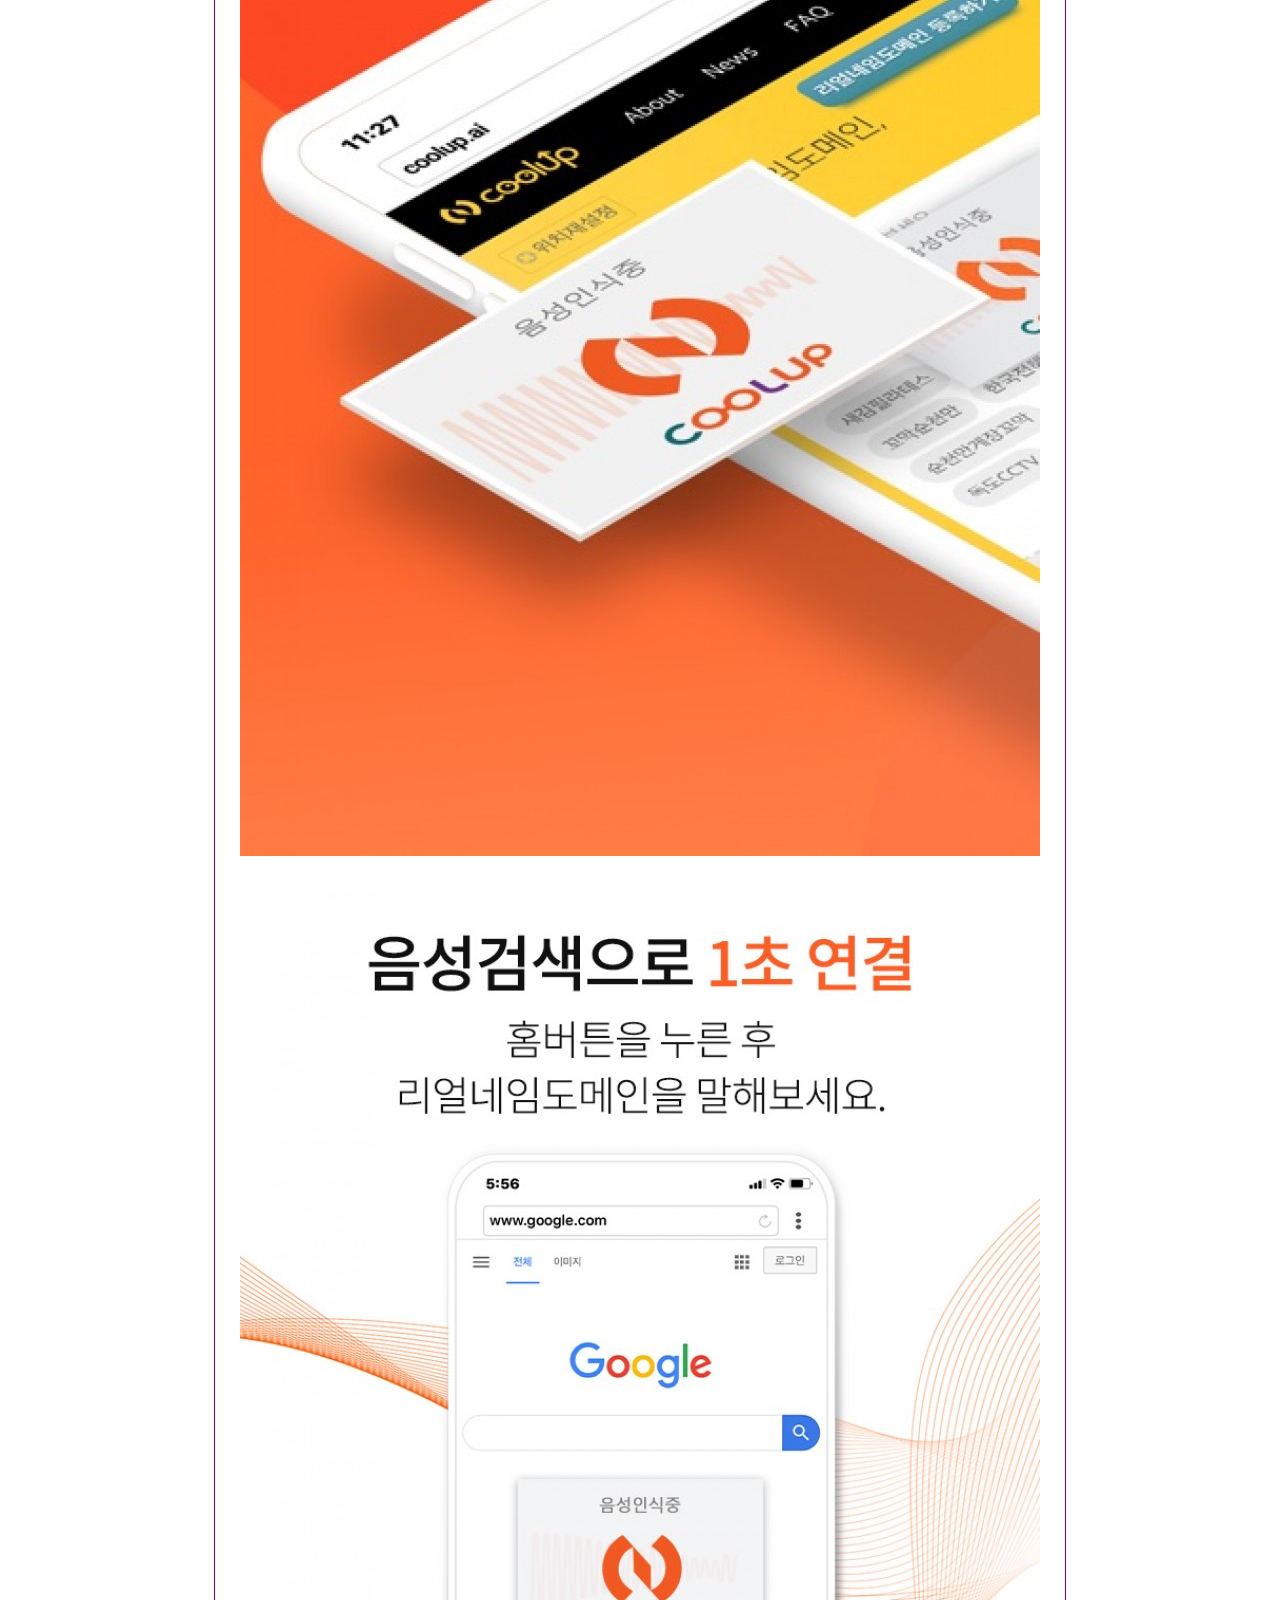
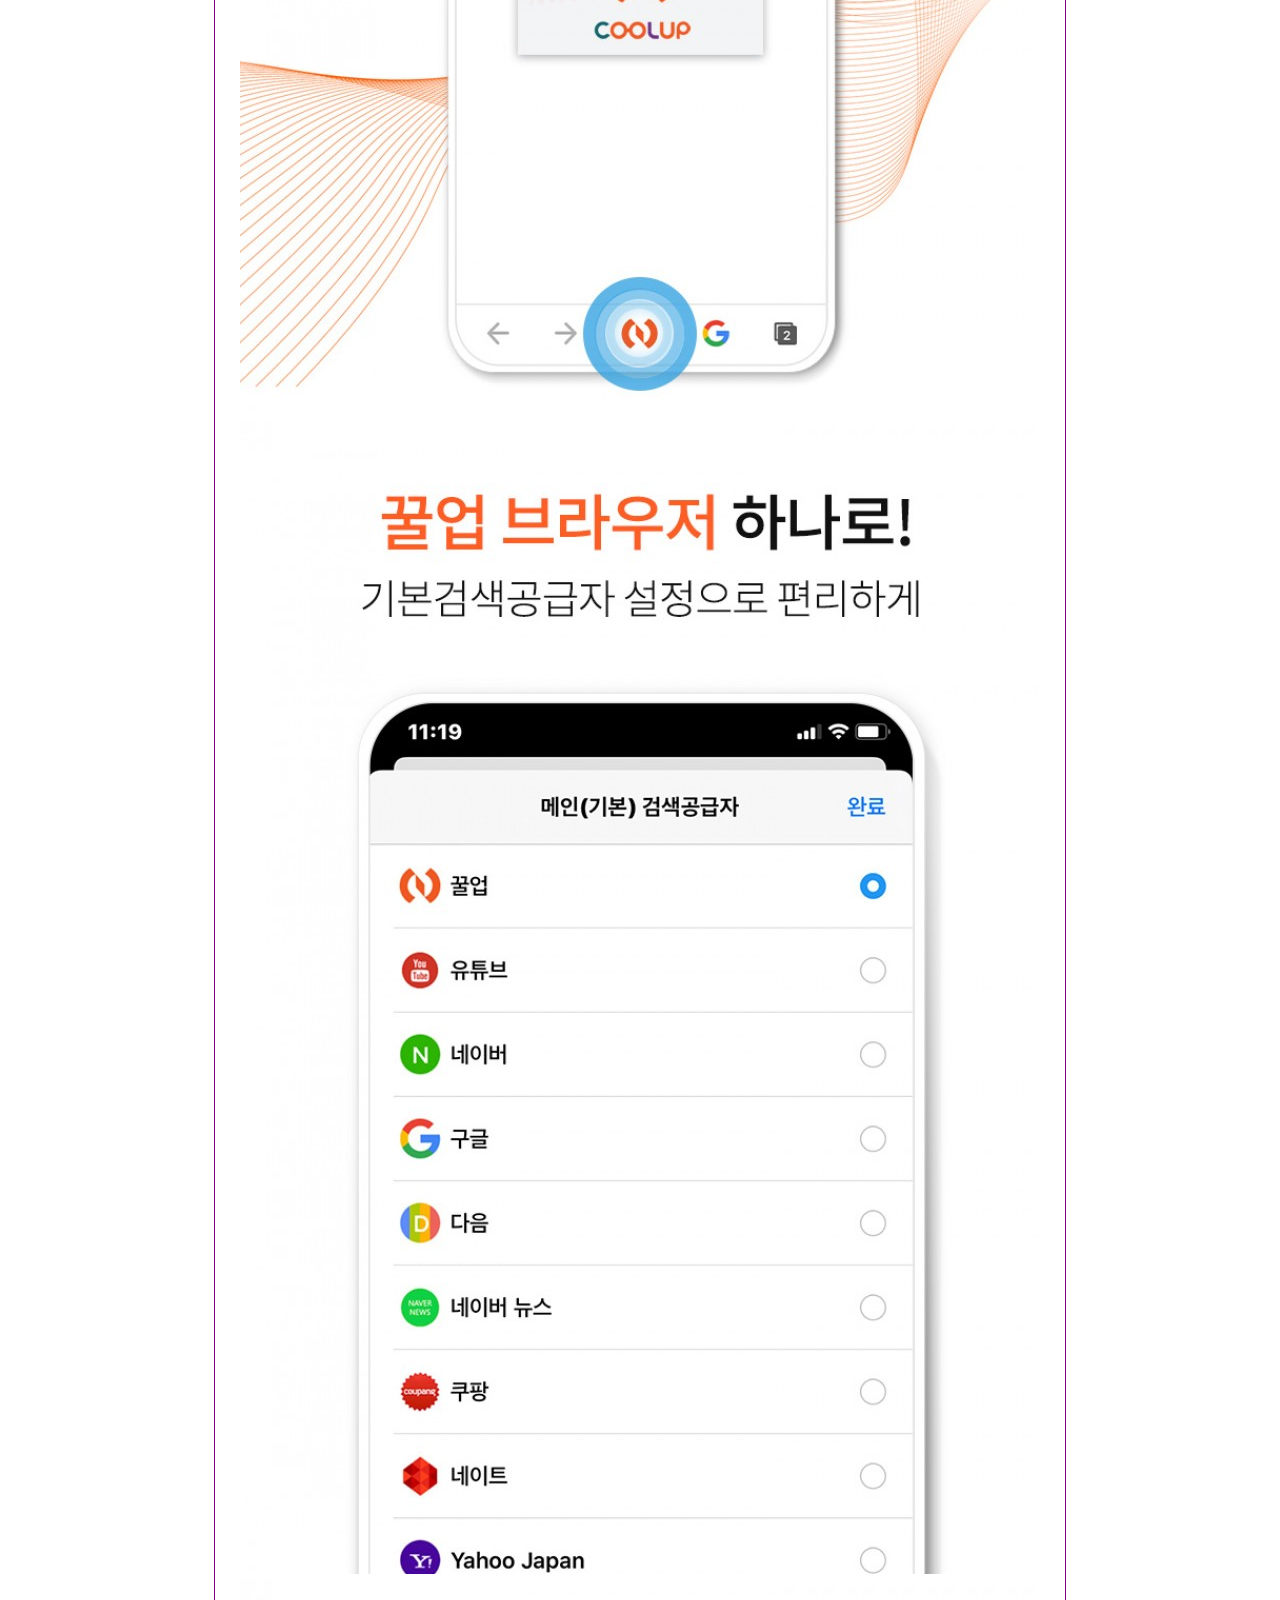
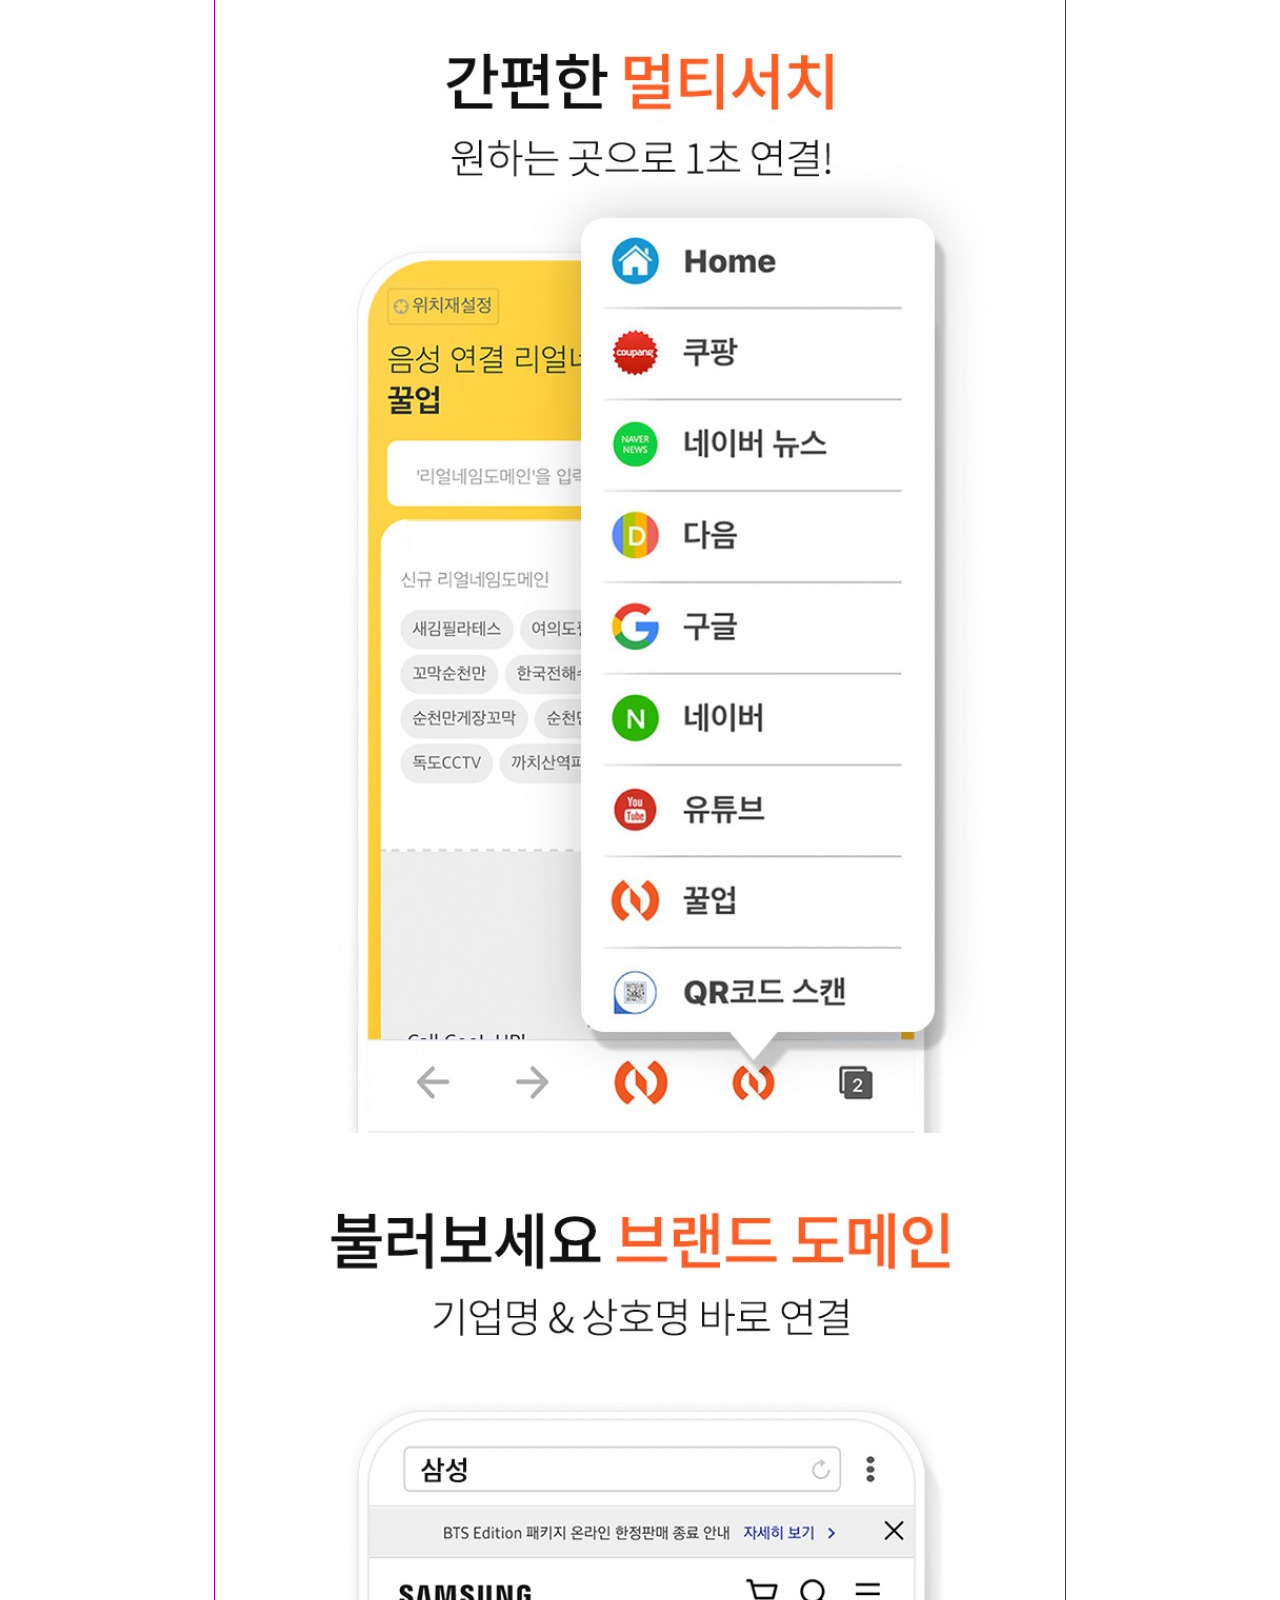
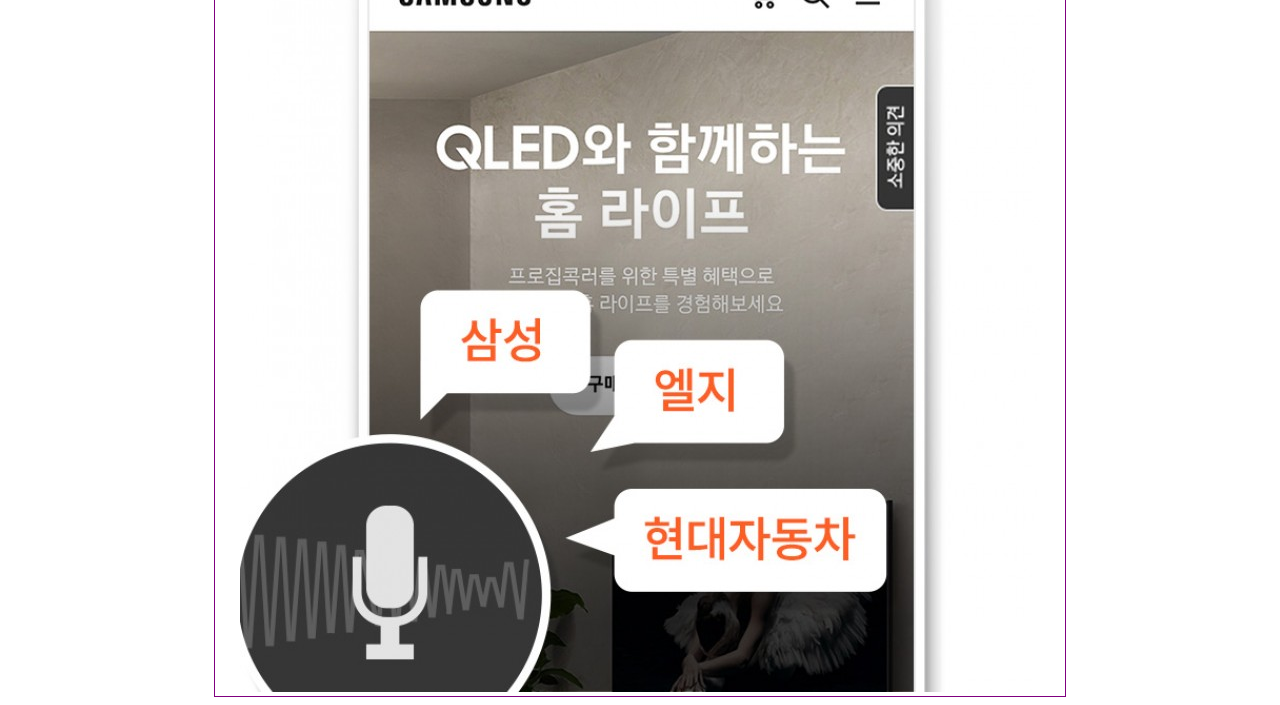
==== commit d8b1ac01: "color fix" ====
--- a/index.html
+++ b/index.html
@@ -19,6 +19,7 @@
           width: 850px;
           border: 1px solid purple;
           position: relative;
+          background-color: white;
         "
       >
         <div id="imgcontainer" style="height: 450px">
@@ -67,10 +68,12 @@
               float: left;
             "
           >
+            <a href="https://realnamedomain.com/">
             <img
               src="/src/3사 로고/콤피아로고.png"
               style="width: 95%; height: auto; float: right;"
             />
+          </a>
           </div>
 
           <!--이름 직함 이메일 팩스 전화번호 전체 -->
@@ -247,7 +250,7 @@
             display: inline-block;
             "
             >
-            <a href="https://coolup.ai/index_kr.php">ccoolup.com</a>
+            <a style="text-decoration: none; color: black;" href= "https://coolup.ai/index_kr.php">ccoolup.com</a>
             </div>
             <img src="src/icon/web.png"  
             style="
@@ -279,7 +282,7 @@
               display: inline-block;
               "
               >
-              <a href="https://realnamedomain.com/">realnamedomain.com</a>
+              <a style="text-decoration: none; color: black;" href="https://realnamedomain.com/">realnamedomain.com</a>
               </div>
               <img src="src/icon/web.png"  
               style="
@@ -378,7 +381,11 @@
                   <img src="src/이판정의장님/44.jpg"/>
                   <img src="src/이판정의장님/55.jpg"/>
                 </div>
-                </div>                
+                </div>
+                
+                <!--지도-->
+                
+
               </div>
   </body>
 </html>
